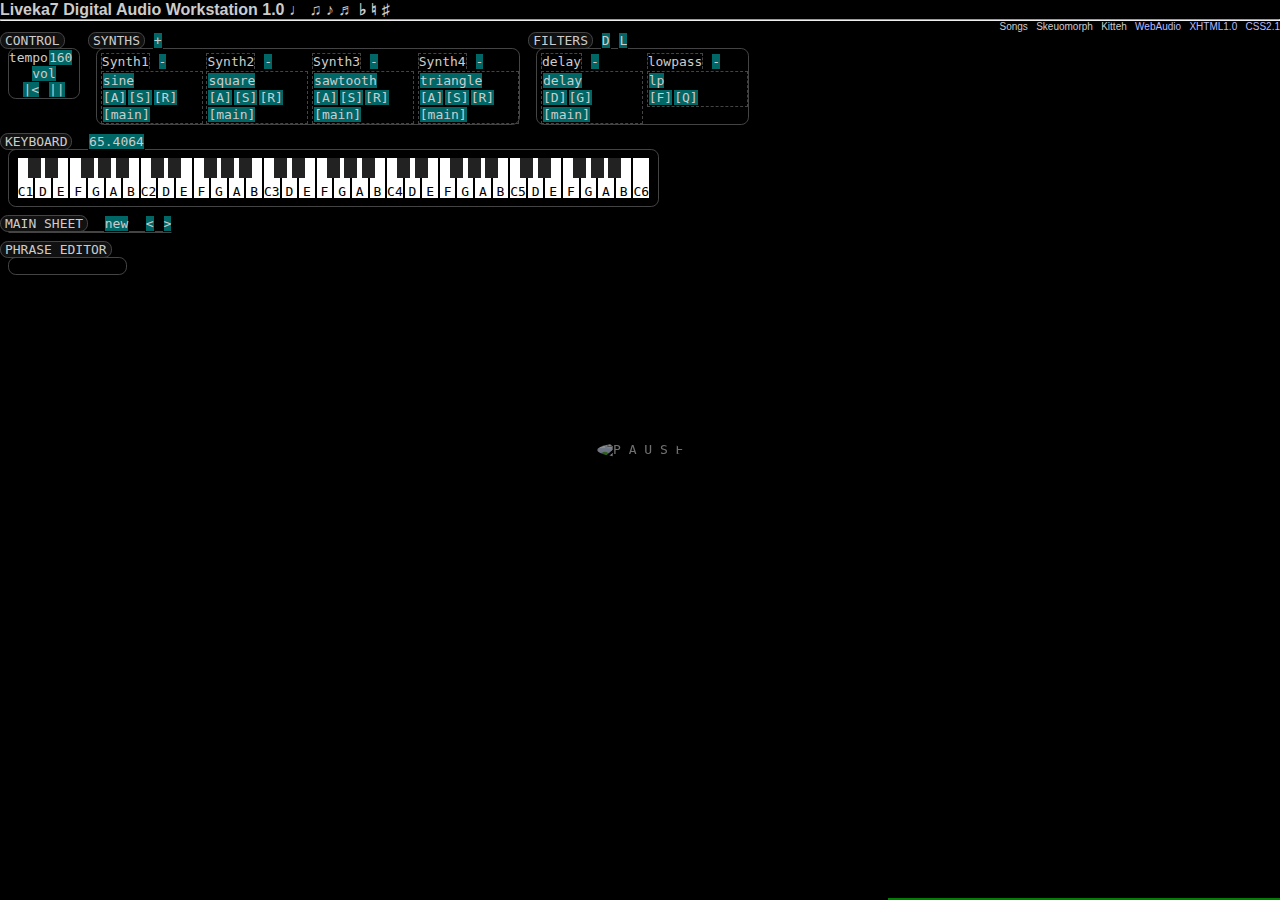
==== daw1.html @ fd2a977c "DAW2 proof of concept: scrollable synth grid" ====
<?xml version="1.0" encoding="ISO-8859-1" ?>
<!DOCTYPE html PUBLIC "-//W3C//DTD XHTML 1.0 Strict//EN" "http://www.w3.org/TR/xhtml1/DTD/xhtml1-strict.dtd">
<html xmlns="http://www.w3.org/1999/xhtml" xml:lang="en" lang="en">
<head>
 <title>Liveka7 DAW</title>
 <link rel="stylesheet" href="daw1.css" type="text/css" media="screen" title="Shrewm"/>
</head>
<body Xoncontextmenu="return false;">

<p id="DBx" style="width:30em; background:black; z-index:1; border:solid 1px green; white-space:pre; overflow:auto; max-height:20em; position:fixed; right:0; bottom:0"></p>

<h1>Liveka7 Digital Audio Workstation 1.0 &#x2669; &#x266b; &#x266a; &#x266c; &#x266d; &#x266e; &#x266f;</h1>
<hr/>
<div class="headerNav">
 <div style="position:relative" onmouseleave="event.currentTarget.children[0].style.display='none'" onmousedown="ToggleElementDisplay(event.currentTarget.children[0])">
   Songs
   <div class="songList" style="z-index:1; text-align:center; display:none; position:absolute; background:black; border:solid thin #f0f">
     <p onmousedown="window.location.href=window.location.pathname+''">*Empty*</p>
     <p onmousedown="window.location.href=window.location.pathname+'?[base64]'">Beat</p>
     <p onmousedown="window.location.href=window.location.pathname+'?[base64]'">Derezzed</p>
     <p onmousedown="window.location.href=window.location.pathname+'?[base64]'">Drift</p>
     <p onmousedown="window.location.href=window.location.pathname+'?[base64]'">Sugar</p>
     <p onmousedown="window.location.href=window.location.pathname+'?[base64]'">You</p>
     <hr/>
     <p onmousedown="window.location.href=window.location.pathname+'?[base64]'">Sprint</p>
     <p onmousedown="window.location.href=window.location.pathname+'?[base64]'">Invention19</p>
     <p onmousedown="window.location.href=window.location.pathname+'?[base64]'">HeyHey</p>
     <p onmousedown="window.location.href=window.location.pathname+'?[base64]'">Goth</p>
     <p onmousedown="window.location.href=window.location.pathname+'?[base64]'">Smooth</p>
     <p onmousedown="window.location.href=window.location.pathname+'?[base64]'">Sneakers</p>
     <p onmousedown="window.location.href=window.location.pathname+'?[base64]&fbclid=IwAR2eVd-cLciMv2oLftN1mD9j6UGDlLK6DOTTQgKeIWiR1wQJNDuyG3NNVVc'">Buy</p>
     <p onmousedown="window.location.href=window.location.pathname+'?[base64]'">kwork</p>
     <p onmousedown="window.location.href=window.location.pathname+'?[base64]'">Faces</p>
     <p onmousedown="window.location.href=window.location.pathname+'?[base64]'">Fly</p>
     <p onmousedown="window.location.href=window.location.pathname+'?[base64]'">bootscats</p>
     <p onmousedown="window.location.href=window.location.pathname+'?[base64]'">news</p>
     <p onmousedown="window.location.href=window.location.pathname+'?[base64]'">segue</p>
     <p onmousedown="window.location.href=window.location.pathname+'?[base64]'">lo-fi</p>
     <p onmousedown="window.location.href=window.location.pathname+'?[base64]'">rose</p>
     <p onmousedown="window.location.href=window.location.pathname+'?[base64]'">Area431</p>
   </div>
 </div>
 <a onmousedown="popupToggle('skeuomorph')">Skeuomorph</a>
 <a onmousedown="popupToggle('pauseicon')">Kitteh</a>
 <a href="http://webaudio.github.io/web-audio-api/">WebAudio</a>
 <a href="http://validator.w3.org/check/referer">XHTML1.0</a>
 <a href="http://jigsaw.w3.org/css-validator/check/referer/">CSS2.1</a>
</div>


<div class="window">
  <div>CONTROL</div>
  <div>&nbsp;</div>
  <div class="knobs">
    tempo<p id="speed" class="actor" contenteditable="true">160</p>
    <div>
    <p id="mainVolume" >vol</p> <!-- input type="range" id="volume" class="actor" max="100" value="50" min="0" style="width:5ch" / -->
    <br/>
     <p class="actor reset" onmousedown="reset(event)">|&lt;</p>
     <p class="actor pause" onmousedown="pause(event)">||</p>
    </div>
  </div>
</div>

<div class="window">
  <div>SYNTHS</div>
  <div class="knobs"> <p id="addsynth" class="actor">+</p> </div>
  <div id="synths"></div>
</div>

<div class="window">
  <div>FILTERS</div>
  <div class="knobs">
    <p id="addFilterDelay" class="actor">D</p>
    <p id="addFilterLowpass" class="actor">L</p>
  </div>
  <div id="filters"></div>
</div>


<div class="window">
  <div>KEYBOARD</div>
  <div class="knobs">&nbsp;<p id="freq" class="actor" contenteditable="true">65.4064</p></div>
  <div>
    <div id="piano1" class="piano" style="white-space:nowrap"></div>
  </div>
</div>

<div><div class="window" style="position:relative">
  <div>MAIN SHEET </div>
  <div id="sheetbuttons">
    <div id="addphrase">
      <div style="display:none; position:absolute; border:solid 1px #066; white-space:nowrap; background:#000; z-index:1">
        <p id="createphrase" style="padding:0 1ch;background:#066; text-align:center">Create</p>
        <input id="addmeasures" value="4" type="number" style="width:3ch"/>Measures<br/>
        <input id="addbeats" value="4" type="number" style="width:3ch"/>Beats<br/>
        <input id="addticks" value="4" type="number" style="width:3ch"/>ticks<br/>
      </div>
      <div class="actor">new</div>
    </div>
  </div>
  <div id="sheet" style="padding-right:0.5em"></div>
</div></div>

<div><div class="window">
  <div>PHRASE EDITOR</div>
  <div>&nbsp;</div>
  <div>
    <div id="phrases" class="phrases"></div>
  </div>
</div></div>

<div id="skeuomorph" style="display:none; padding:50px; width:700px; min-height:200px; background-color:#444; background-image:url('brushedMetalBackground.jpg')" onmousedown="popupToggle('skeuomorph')">
  <b style="position:absolute; right:1ch; top:1ch">[X]</b>
  <b>Skeuomorphic:</b> Real-world facsimile within an artificial reality.
</div>

<img id="pauseicon" alt=" P A U S E " style="display:none; border-radius:50%; clip-path: polygon(35% 0, 100% 55%,35% 100%);" src="catpause.gif" onclick="ctx.resume()"/>


<script type="text/javascript">//<![CDATA[
"use strict"

/******************************************************************************
  Useful aliases and objects
******************************************************************************/
var Floor = Math.floor;
var Ceil  = Math.ceil;
var Pow   = Math.pow;
var Abs   = Math.abs;
var Rnd   = Math.random;
var Mod   = function (n,d) { return n - d * Math.floor(n/d); }
var CreateAppendChild = function (name, element) { return element.appendChild(document.createElement(name)); }
var CreateInsertBefore = function (name, element) { return element.insertBefore(document.createElement(name), element.firstChild); }
var ToggleElementDisplay = function (e1, e2) {
  var off = e1.style.display == "none"; // 'none' implies not displayed.  '' implies the default CSS value.
  e1.style.display = off ? "" : "none"; // Toggle e1's display state.
  if (e2) { e2.style.display = off ? "none" : ""; } // e2's style is opposite e1.
}
var ElementById = function(id) { return document.getElementById(id); }

var ctx = (window.AudioContext && new window.AudioContext()) || 
          (window.webkitAudioContext && new window.webkitAudioContext());

/******************************************************************************
  Debug message console and error checking

  DOM requirements::
    <p id="DB"></p>        -- If nonexistent, the DB object will revert to using the browser's console.

  Usage::
    DB("string")           -- Send string to info window.  Behaves like a pre element.
    DB.log("string")       -- Send string to console.log.
    DB.post(type, string)  -- Send string to info window band keeps track of type.  Subsequent typed messages replace the last.
    DB.post(type, string)  -- Send string to info window band keeps track of type.  Subsequent typed messages replace the last.
    DB.clear()             -- Empty the entire DB element.
    DB.check(expr, string) -- If expr is false, send string to console.  status() will then always return false.
    DB.status()            -- Returns false if check ever failed.
******************************************************************************/
var DB = (function () {
  var consoleElement = document.getElementById('DB');
  var self;
  var status = true;
  var shouldNewline = true; // Want to prepend a newline when the last message was plain text.
  var lastPostType = false, lastPost = false;
  var repeatCount = 0;

  var setStyles = function (e) {
    return;
    e.style.border = "solid 1px green";
    e.style.whiteSpace = "pre";
    e.style.overflow = "auto";
    e.style.maxHeight = "20em";
  }

  // Create the instance which is a function.  Also create the clear function.
  if (!consoleElement) {
    self = function (s) { console.log(s); lastPostType = false;}
    self.log = self;
    self.post  = function (t, s) { // For the console, only the first post type is displayed.
      if (t != lastPostType) {
        console.log("[" + t + "]" + s);
        lastPostType = t;
      }
    }
    self.clear = function () { lastPostType = false; }
  } else {
    setStyles(consoleElement);
    self = function (s) {
      if (lastPost == s) { 
       ++repeatCount;
        s = repeatCount + s;
      } else {
        repeatCount = 0; 
      }
      consoleElement.innerHTML += (shouldNewline ? "" : "\n") + s;
      consoleElement.scrollTop = consoleElement.scrollHeight;
      shouldNewline = lastPostType = false;
    }
    self.log = function (s) { console.log(s); }
    self.post = function (t, s) {
      if (t == lastPostType) {
        if (lastPost == s) { ++repeatCount; }
        consoleElement.lastChild.innerText = (0<repeatCount ? repeatCount : "") + "[" + t + "]" + s;
      } else {
        consoleElement.appendChild(document.createElement('p')).innerText = "[" + t + "]" + s; 
        consoleElement.scrollTop = consoleElement.scrollHeight;
        lastPostType = t;
        repeatCount = 0;
      }
      lastPost = s;
      shouldNewline = true;
    }
    self.clear = function () {
       consoleElement.innerHTML = "";
      shouldNewline = lastPostType = true;
    }
  }

  self.check = function (expr, msg) {
    status = status && expr;
    return expr || self(msg) && false;
  }

  self.status = function () { return status; }

  return self;
})(); // DB

/******************************************************************************
  Hyphen - WebSocket baed Key/Value store

  USAGE::
    hyphen(msg)      Sen dmessage to Hyphen
******************************************************************************/
//hyphen.song = function () { return ""; }
var hyphen =
(function () {
   DB ("Connecting to Hyphen!");
   var server = new WebSocket( window.location.protocol=="https:" ? "wss://shroom.dv8.org:7179" : "ws://shroom.dv8.org:7180");
   var song = false;

   // Listener starts off waiting for "HYPHEN" hello message
   server.onmessage = function (e) {
      if (typeof(e.data) == "string") {
         if (e.data != "HYPHEN") {
            DB("hyphen Sent hot bars");
            song = e.data.split("&")[0];;
            window.location.href = window.location.pathname+"?"+song;
         } else {
             DB("hyphen text: " + e.data);
         }
      } else {
         DB("hyphen bin: " + e.data);
      }
   } 

   var get = function (songid) {
      if (server.readyState != 1) {
         DB.post("hyphen", "Waiting for connection readyState...");
         setTimeout(get.bind(0, songid), 200);
      } else {
         DB("hyphen sending: get" + songid);
         var ret = server.send("get" + songid);
      }
   }

   var qstr = window.location.search.substring(1).split("&")[0];
   if ( qstr.length < 20) {
      get(qstr);
   }

   var self = get;

   self.server = function () { return server }
   self.song   = function () { return song }

   return self

})();


/******************************************************************************
  Base64 encoder and decoder

  USAGE::
    Base64([1,2,3])  Returns a base64 encoded string of the byte (0..255)
                     values in the array.
    Base64("0G83")   Returns a decoded base64 string as an array of bytes
                     values.
    Base64.test(ary) Runs an internal test.  Calls DB.check(ary) on the
                     comparision of the output of the encoding then decoding
                     of the passed byte array.
  ALGORITHM NOTES::
    An incomplete octet will be correctly created because:
    (emptyArray[0] >> num)   =>   (undefined >> num)   =>  
******************************************************************************/
var Base64 = (function () {
  //// Private
  var self;
  var base64table = ['0','1','2','3','4','5','6','7','8','9','A','B','C','D','E','F',
                     'G','H','I','J','K','L','M','N','O','P','Q','R','S','T','U','V',
                     'W','X','Y','Z','a','b','c','d','e','f','g','h','i','j','k','l',
                     'm','n','o','p','q','r','s','t','u','v','w','x','y','z','-','_'];
  var _encode = function (ary) {
    var ary1 = ary.slice(0); // Copy the array since I shift the elements off.
    var octet=0;     // Which octet to create
    var str = ""; // The encoded string
    while (ary1.length) {
      str +=
        base64table[(0 == octet) ? ary1[0] >> 2 :                              // [000000..]
                    (1 == octet) ? ((ary1.shift() & 3) << 4) + (ary1[0] >> 4) :// [......00][1111....]
                    (2 == octet) ? ((ary1.shift() & 15) << 2) + (ary1[0] >> 6) //           [....1111][22......]
                   /*3 == octet*/: ary1.shift() & 63];                         //                     [..222222]
      octet = ++octet & 3;
    }
    return str;
  }

  var _decode = function (str) {
    var ary=[];
    var i=0, byte, stet0, stet1;
    while (i < str.length) {
      stet0 = base64table.indexOf(str[i]);
      if (!DB.check(0 <= stet0, "Invalid Base64 chr:" + str[i] + " offset:" + i + " str:" + str.substr(i))) break;

      stet1 = base64table.indexOf(byte=str[++i]);
      if (!DB.check(0 <= stet1, "Invalid Base64 chr:" + str[i] + " offset:" + i + " str:" + str.substr(i))) break;

      ary.push((stet0 << 2) + (stet1 >> 4)); // [000000][00....]
      if (++i == str.length) break;


      stet0 = base64table.indexOf(byte);
      if (!DB.check(0 <= stet0, "Invalid Base64 chr:" + str[i] + " offset:" + i + " str:" + str.substr(i))) break;

      stet1 = base64table.indexOf(byte=str[i]);
      if (!DB.check(0 <= stet1, "Invalid Base64 chr:" + str[i] + " offset:" + i + " str:" + str.substr(i))) break;

      ary.push(((stet0&15) << 4) + (stet1 >> 2));//         [..1111][1111..]
      if (++i == str.length) break;


      stet0 = base64table.indexOf(byte);
      if (!DB.check(0 <= stet0, "Invalid Base64 chr:" + str[i] + " offset:" + i + " str:" + str.substr(i))) break;

      stet1 = base64table.indexOf(str[i]);
      if (!DB.check(0 <= stet1, "Invalid Base64 chr:" + str[i] + " offset:" + i + " str:" + str.substr(i))) break;

      ary.push(((stet0&3) << 6) + (stet1));           //                 [....22][222222]
      if (++i == str.length) break;
    }
    return ary;
  }

  var _test1 = function (ary) {
    var str = Base64(ary);
    var ary2 = Base64(str);
    DB.check((ary.toString() == ary2.toString()), ary + " != " + ary2);
  }

  var _test = function () {
    _test1([]);
    _test1([0]);
    _test1([1]);
    _test1([2]);
    _test1([255]);
    _test1([1,255]);
    _test1([255,1]);
    _test1([255,1]);
    _test1([255,1,255]);
    _test1([255,1,255]);
    _test1([1,255,1]);
    _test1([0,0,0,0,0]);
    _test1([0,0,0,0,255]);
    _test1([255,0,0,0,0]);
    _test1([1,1,1,1,1]);
    _test1([255,255,255,255,255]);
  }

  //// Public
  self = function (o) {
    if (Array.isArray(o)) return _encode(o);
    else if (typeof o == "string") return _decode(o);
    else return false;
  }

  self.test = _test;

  return self;
})();

Base64.test();


/******************************************************************************
  GET string wrapper providing a stream object.

  USAGE::
    var gs = new GetStringBase64();

  METHODS::
    .reset           Reset the stream.
    .assertString(s) Match and consume the next bytes as characters to string s.
    .assertBytes(a)  Match and consume the next bytes as bytes to byte array a.
    .nextString(l)   Return next bytes as string of length l.
    .nextBools(c)    Consume and return next c bits as array of bytes.  Unused bits ignored.
    .nextByte()      Consume and return next byte as byte.
    .peekByte()      Return next byte as byte.
    .examine()       Return current internal unBased64 getstring.
    .length()        Return current length of decoded GET string.
******************************************************************************/
var GetStringBase64 = function (get) {
  //// PRIvate
  var self = this;
  var _gsb64 =
    get ||
    (window.location.search.substring(1).length < 20 // Using query as song filename as well
    ? ""
    : window.location.search.substring(1));
  var _gs = [];

  //// PUBLIC
  this.reset = function () {
    _gs = Base64(_gsb64);
  }

  this.assertString = function (str) {
    for (var i=0; i<str.length; ++i) {
      var a = _gs.shift();
      var b = str.charCodeAt(i);
      if (a != b) return false;
    }
    return true;
  }

  this.assertBytes = function (ba) {
    for (var i=0; i<ba.length; ++i) {
      var a = _gs.shift();
      var b = ba[i]
      if (a != b) return false;
    }
    return true;
  }

  this.nextString = function (len) {
    var ret = _gs.splice(0,len);
    return String.fromCharCode.apply(null, ret);
  }

  this.nextBools = function (len) {
    var i=0, b, m, bs=[];
    while (i<len) {
      m = i++%8;
      if (0 == m) {
        if (_gs.length < 1) { return bs; }
        b = _gs.shift();
      }
      bs.push(!!(b >> m&1));
    }
    return bs;
  }

  this.nextByte = function () {
   return (0 < _gs.length) ? _gs.splice(0,1)[0] : null;
  }

  this.peekByte = function () {
   return (0 < _gs.length) ? _gs[0] : null;
  }

  this.examine = function () { return _gs; }
  this.length  = function () { return _gs.length; }

  var _testAssert = function (a, b) { DB.check(a==b, a + " != " + b); }
  var _test = function () {
    var __gsb64 = _gsb64; // Save internal state
    var __gs = _gs;

    _gsb64 = "C34oCm";
    self.reset();
    _testAssert(self.nextByte(), 48);
    _testAssert(self.nextByte(), 49);
    _testAssert(self.nextByte(), 50);
    _testAssert(self.nextByte(), 51);
    _testAssert(self.nextByte(), null);

    _gsb64 = __gsb64; // Restore internal state
    _gs = __gs;
  }

  _test();
  this.reset();
}


/******************************************************************************
  Inter-broadcast communication message hyper-loop system.

  USAGE:: var Icb = new IBC();

  METHODS::
    default(m)       Send m to all listeners
    .broadcast(m)    Send m to all listeners
    .listeners()     Get current set of listeners
    .addListener(f)  Add a listener callback which receives m.  Returns an id.
    .delListener(id) Remove aforementioned listener.
    .debug()         Toggle debug

******************************************************************************/
var IBC = function () {
  // Private
  var self;
  var _debug = false;
  var _id = 0;
  var _listeners = []; // Array of [id, callback]
  var _dequeue = [];
  var _sendToAll = function (m) {
    // Are any listeners queued for deletion?
    while (_dequeue.length) {
      var id = _dequeue.pop();
      var i = _listeners.findIndex(function(e){ return id == e[0]; });
      if (0 <= i) { _listeners.splice(i, 1); }
    }
    if (_debug) { DB(_listeners.length + "<-" + JSON.stringify(m)); }
    _listeners.map(function(f){ f[1](m); });
  }
  // Public
  var self = function (m) {
    _sendToAll(m);
  }

  self.broadcast = _sendToAll;
  self.listeners = function () { return _listeners; }
  self.addListener = function (f) { _listeners.push([++_id, f]);  return _id; }
  self.delListener = function (id) {
    _dequeue.push(id);
  }
  self.debug = function () { _debug = !_debug; };
  // Test
  (function(){
    var l1, l2, a=0, b=0;
    DB.check(self.listeners().length==0, "ERROR:  There should be 0 listeners"); // Verify no listerns

    l1 = self.addListener(function (m) { a=m; }); // Register a listener
    self.broadcast(69);                      // Broadcast to listener 1
    DB.check(self.listeners().length==1, "ERROR:  There should be 1 listener, instead " + self.listeners().length);
    DB.check(a==69 && b==0, "ERROR:  Expect 69 and 0 after broadcast: " + a + " " + b);

    l2 = self.addListener(function (m) { b=m; });
    self.broadcast(42);                      // Broadcast to listener 1 and 2
    DB.check(self.listeners().length, 2);
    DB.check(a==42 && b==42, "ERROR:  Expect 42 and 42 after broadcast: " + a + " " + b);

    self.delListener(l1); // Remove listener 1
    self.broadcast(55);                      // Broadcast to listener 2
    DB.check(self.listeners().length==1, "ERROR:  There should be 1 listener"); // Verify no listerns
    DB.check(self.listeners().length, 2);
    DB.check(a==42 && b==55, "ERROR:  Expect 42 and 55 after broadcast: " + a + " " + b);

    self.delListener(l2);
    self.broadcast();
    DB.check(self.listeners().length==0, "ERROR:  There should be 0 listeners"); // Verify no listerns
  })();
  return self;
}();


/******************************************************************************
  Create a slider object in the DOM.

  There will be one slider object that when activated will adjust wherever the
  mouse moves over it be set to the passed in value.  A call back will be
  provided that will be set to the final value.

  USAGE::
    var slider = new Slider();

  CONSTRUCTOR PARAMETERS::
    na             N/A

  METHODS::
    default(e, i, c)  Activate slider in the DOM at the mouse position
                      using event e, initial value i, and setter
                      callback c.
******************************************************************************/
var DOMSlider = function () {
  var callback;
  var mouseMoved = false,  mouseUp = false;
  var e = CreateAppendChild('p', document.body);
  e.style.position = "absolute"
  e.className = "knobs"
  e.style.width="13ch";
  e.style.border="solid 1px #066";
  e.innerHTML = "<p>|-----|-----|\n|-----|-----|</p><div>0</div>";
  e.style.display="none";
  e.style.background="black";
  e.style.zIndex=2;
  e.children[0].onmousemove = function (event) {
    mouseMoved = true;
    var box = event.target.getBoundingClientRect();
    var val = 1.0-((event.clientX - box.left) / box.width + .005)
    if (val < 0.0) val = 0.0;
    if (1.0 < val) val = 1.0;
    event.target.parentElement.children[1].innerText = val.toFixed(2);
    callback(val);
  }
  e.children[0].onmouseleave  = function () { if (mouseMoved) e.style.display = "none"; } 
  e.onmousedown = function (event) { event.stopPropagation(); }
  e.onmouseup = function (event) {
    if (mouseMoved || mouseUp) { e.style.display="none"; }
    event.stopPropagation();
    mouseUp = true
  }
  return function(event, val, cb) {
    callback = cb;
    if (null == e) { createDOMElement(); }
    e.children[1].innerText = val.toFixed(2);
    mouseMoved = false;
    mouseUp = false;
    e.style.display="block";
    e.style.top = Floor(event.pageY - e.clientHeight/3.0) +"px" ;
    e.style.left = Floor(event.pageX - e.clientWidth*(0.995-val)) +"px" ;
  }
}


/******************************************************************************
  Create a piano keyboard in the DOM.  It emulates a keyboard controlled
  oscillator.

  USAGE::
    var kb = new PianoKeyboard(id, keyCount, startKey, startOctave, startFrequency);

  CONSTRUCTOR PARAMETERS::
    id             DOM element id to add the new piano element.
    keyCount       Number of keys
    startKey       Initial key (0==C, 1==C#, ... 11=B)
    startOctave    Initial octave
    startFrequency First specified key's frequency

  METHODS::
    .keyElement(key)       Get the DOM element representing the white or black key  Indexed between 0 and number of keys-1.
    .freq(key)             Frequency of key.
    .setStartFrequency(f)  Reset the base frequencies of the keyboard (first note's frequency)
    .highlight(key, color) Highlight the key using color.  Overrides its last color, if any, by pushing new color on a stack.
    .unhighlight(key)      Removes last/top highlighted color and reverts to its previous color (if any)
    .midi(event)

  IBC: Keyboard will broadcast the physical press.  Listener will act on the
       message and set tick notes, high-light things, send audio to the DAC,
       etc.  Performance is a concern.  Audio stream related messages should
       avoid the IBC and manage private callback lists.
******************************************************************************/
var PianoKeyboard = function (id, keyCount, startKey, startOctave, startFrequency) {
  //// Private
  var self = this;
  var _pianoDOM = document.getElementById(id);
  DB.check(_pianoDOM, "ERROR: PianoKeyboard: Element id=" + id + " not found in DOM.");
  var _keysDOM = []; // Keeps track of the DOM elements which represent the white and black keys in order.
  var _frequencies = [];
  var _highlights = []; // Array of stacks.  An empty stack implies no high-light.
  var _highlightColor = "#f8f"

  // Helpers to play and set and unset key's high-light
  var _setHighlightAndPlay = function(key) {
    self.highlight(key, _highlightColor); // Set current key high-light
    IBC([id, key]); // Notify listeners a key was pressed  ["piano1", 12]
  }
  var _unsetHighlight = function(key) {
    self.unhighlight(key, _highlightColor);
  }

  var _createDOM = function () {
    var notes = ['C', 'C#', 'D', 'D#', 'E', 'F', 'F#', 'G', 'G#', 'A', 'A#', 'B'];
    var sharps = [0, 1, 0, 1, 0, 0, 1, 0, 1, 0, 1, 0]; // Bool table of sharps in an octave, starting at C
    var newKey, keyPair = false; // The piano DOM is composed of divs containing either just a div (white key) or div and p (white and black key)
    startKey += startOctave * 12; // Adjust initial key to account for octave
    for (var k=0; (k < keyCount); ++k) {

      if (sharps[(k + startKey)%12]) {
        // Create the sharp key
        newKey = CreateAppendChild('p', _pianoDOM);
      } else {
        // Create the natural key
        var note   = (k + startKey) % 12;
        var octave = Floor((k + startKey) / 12);
        newKey = CreateAppendChild('div', _pianoDOM)
        // add the note's textual label including the octave number.
        newKey.innerText = notes[note] + (note==0?octave:'');
      }

      // Register mouse event handlers for every keyboard DOM element representing a key.
      newKey.onmouseover  = function(k){ if (MouseIsDown) { _setHighlightAndPlay(k); } }.bind(null, k);
      newKey.onmousedown  = function(k){ MouseIsDown=true; _setHighlightAndPlay(k); }.bind(null, k);
      newKey.onmouseleave = _unsetHighlight.bind(null, k);
      newKey.onmouseup = _unsetHighlight.bind(null,k);

      _keysDOM.push(newKey); // Keep track of each created key.
      _frequencies.push(startFrequency * Pow(2, k/12.0));
      _highlights.push([]);
    }
  };

  //// Construct
  _createDOM();
  DB.check(keyCount == _keysDOM.length, "ERROR: PianoKeyboard: Created incorrect number of keys.");
  DB.check(keyCount == _frequencies.length, "ERROR: PianoKeyboard: Created incorrect number of frequencies.");

  // Public methods

  this.keyElement = function (i) { return _keysDOM[i]; }
  this.freq = function (k) { return _frequencies[k] + Rnd()*0.5 - 0.25; } // Adding a random [0..1] value to the freq in an attempt to get rid of beating.  Ended up with a phaser effect when equal notes are played instead.
  this.setStartFrequency = function (newStartFrequency) {
    for (var i=0; (i < keyCount); ++i) _frequencies[i] = newStartFrequency * Pow(2, i/12.0);
  }
  this.highlight = function (key, color)  {
    if ((0 <= key) && (key < keyCount)) {
      _highlights[key].push(color);
      _keysDOM[key].style.backgroundColor = color;
    }
  }
  this.unhighlight = function (key, color) {
    var i;
    var stk = _highlights[key];
    if (!stk) return; // Invalid key keys are ignored.
    if (color) { // Remove color from stack (could be anywhere)
      i = stk.indexOf(color);
      if (-1 < i) { stk.splice(i, 1); }
    } else {
      stk.pop(); // If no color passed, pop last color
    }
    // Set the key's color to the top of the stack
    i = stk.length;
    _keysDOM[key].style.backgroundColor = (0 < i) ? stk[i-1] : "";
  }
  this.midi = function (event) {
    var d = event.data;
    var c = d[0];
    var k = d[1];
    if ((144 <= c) && (c<=159) && (0 <= k) && (k < keyCount)) {
      if (d[2]==0) { _unsetHighlight(k); } else { _setHighlightAndPlay(k); }
    }
  }
} // PianoKeyboard 


/******************************************************************************
  Database of Web Audio audio buffers.  It will download and convert raw audio
  files into ready to use AudioBuffers.

  USAGE::
    var noises = new AudioBuffers(filenames)

  METHODS::
    noises.length          Number of files specified.
    noises.fileName(i)     Get a filename.
    noises.audioBuffer(i)  Get an audio buffer or undefined.
******************************************************************************/
var AudioBuffers = function (ctx, filenames) {
  //// Private
  var _audioBuffers = [];

  function _Validate () {
    if (!DB.check(filenames && Array.isArray(filenames), "ERROR: AudioBuffersdb: Invalid filenames ary.")) {
      filenames = [];
    }
  }

  function _loadRawAudioFiles () {
    filenames.forEach(function (fn, i) { // forEach passes in each ary element and the index.
      var client = new XMLHttpRequest();
      client.open('GET', fn);
      client.responseType = "arraybuffer";
      client.onreadystatechange = // Callback after remote file has been loaded
        function (e) {
          if (4 != client.readyState) return;
          var statusState = ((200 == client.status) || (0 == client.status) && (null != client.response)); // When loaded locally with --allow-file-access-from-files, status is 0 so must check client.response instead
          DB.check(statusState, "ERROR: AudioBuffers: " + client.status + " '" + (client.responseURL || fn) + "'");
          if (statusState) {
            //DB.log("LOADED " + fn);
            var samples = new Int16Array(client.response); // Consider u8 ary as s16 ary.
            // Normalized each s16 sample to f32 between -1 and 1.
            var Noise =  new Float32Array(samples.length);
            for (var j=0; j<samples.length; ++j) {
              Noise[j] = samples[j]/32768;
            }
            // Create and set the audio buffer
            _audioBuffers[i] = ctx.createBuffer(1, samples.length, 44100);
            _audioBuffers[i].getChannelData(0).set(Noise);
          } // if
        } // function()
      client.send();
    }); // forEach function
  } // function

  //// Construct

  _Validate();
  _loadRawAudioFiles();

  //// Public

  this.length = filenames ? filenames.length : 0;
  this.fileName = function (i) { return filenames[i]; }
  this.audioBuffer = function (i) { return _audioBuffers[i]; }
} // AudioBuffers 


/******************************************************************************
  Create a playable drumkit.  Expects a webaudio context and Audio Buffers DB.

  USAGE::
    var dk = new Drumkit(ctx, color, audioBuffers);

  CONSTRUCTOR PARAMETERS::
    ctx           An web audio context and audio buffers object.
    color         Highlight color
    audioBuffers  Playable sound samples

  METHODS::
    .length                    Number of reserved buffers
    .name(pad)                 String describing the pad.  Usually the drum sound.
    .color                     Color associated with this object
    .play(pad, vol, when)      Plays an audiobuffer sample specified by pad at
                               volume vol at time when or now if when==0.
    .connect(destination, idx) Set destination to destination
    .connected(idx)            Get destination to destination
******************************************************************************/
var Drumkit = function (ctx, color, audioBuffers) {
  //// Local
  var bassReleaseTime = 0.8; // Release time in seconds for both the filter and gain.
  var destination = Array(audioBuffers.length).fill(Destinations.input(0)); // Default destination of each sound to default
  //// Public
  this.length = audioBuffers.length;
  this.name = function (pad) {
    return (undefined == pad) ? "TR-808" : audioBuffers.fileName(pad);
   }
  this.color = color
  this.play = function (pad, vol, when) {
    var audioBuffer = audioBuffers.audioBuffer(pad);
    if (!audioBuffer) return; // Do nothing if no audio buffer.
    var now = (when || ctx.currentTime); // Depending on how this is called (when is either 0 or a real time in the future) now will be the current time or when
    var source = ctx.createBufferSource();
    source.buffer = audioBuffer;
    source.onended = function() { source.disconnect(); } // When the audio stops, remove it from the graph.
    var gain = ctx.createGain(); // Ramp

    if (pad == 0) { // HACK: need to generalize a sound pipeline
      // Loop the bass noise for one second with a LPF and gain ramp.
      source.playbackRate.setValueAtTime(0.39, now);
      source.playbackRate.linearRampToValueAtTime(0.37, now+bassReleaseTime);
      source.loop = true;
      source.start(when);
      source.stop(now + bassReleaseTime);

      var lp = ctx.createBiquadFilter(); // LPF
      lp.type = "lowpass";
      lp.frequency.value = 120;
      lp.Q.value = 0.5;

      gain.gain.setValueAtTime(vol*Volume, now);
      gain.gain.linearRampToValueAtTime(0, now+bassReleaseTime);

      source.connect(lp);
      lp.connect(gain);
    } else {
      gain.gain.value = vol*Volume;
      source.connect(gain);
      source.start(when);
    }

    gain.connect(destination[pad]);
  }
  this.connect = function (dest, idx) { destination[idx] = dest; }
  this.connected = function (idx) { return destination[idx]; }
} // Drumkit


/******************************************************************************
  Create a playable synthesizer.

  USAGE::
    var Synth = new Synthesizer(ctx, keyboard, color);

  CONSTRUCTOR PARAMETERS::
    ctx      A web audio context.
    keyboard An instantiated keyboard object
    color    DOM color

  METHODS::
    .element              This object's element
    .color                Color associated with this object
    .name(key)            Name associated with this key.  Default is the synth waveform name, each key.
    .adsr()               Get ADSR values in array
    .attSet(att)          Set new attack value 0.0-1.0.
    .susSet(sus)          Set new sustain value 0.0-1.0.
    .relSet(rel)          Set new release value 0.0-1.0.
    .play(key, vol, when) Plays a waveform at a freq determined by the Keyboard object at the
                          specified key, at webaudio context time 'when' or immediately if when==0.
    .wave()               Get current waveform index..
    .waveform()           Get current waveform string.
    .highlight(key)       Highlight the keyboard object's key with my color.  Used when playing a note.  TODO:  Is this smrt?
    .unhighlight()        Remove my highlight from the keyboard object.
    .connect(d)           Sets output destination
    .destination()        Return output destination
******************************************************************************/
var SynthGlobalCounter = 0;
var Synthesizers = [];
var Synthesizer = function (ctx, label, type, keyboard, color) {
  //// Local
  var self = this;
  var _ibcId = false;
  var _name = label || ("Synth" + ++SynthGlobalCounter);
  var _att = 0.01; // Attack tiem in seconds.
  var _sus = 0.01;
  var _rel = 0.50; // Release time in seconds for both the filter and gain.
  var _waveforms = ["sine", "square", "sawtooth", "triangle"];
  var _waveformIdx = type;
  var _filterIdx = 0;
  var _mouseMoved;
  var _destination = Destinations.input(0); // Initial destination is global destination

  var _element = document.createElement('div'); // [ ]
  _element.className = "windowphrasealias";
  _element.style.width = "13ch";

  var _nameDOM = CreateAppendChild('div', _element); // [ Synth1 ]
  _nameDOM.style.background="";
  _nameDOM.innerText = _name;

  var _buttons = CreateAppendChild('div', _element); // [ Synth1 [ ] ]

  var _delSynth = CreateAppendChild('p', _buttons);  // [ Synth1 [-] ]
  _delSynth.className="actor mustshift";
  _delSynth.innerText = "-";

  // Remove synth only if not not used in any of the synth parts in any of the phrses and not one of the original 4 synths.
  _delSynth.onmousedown = function () {
    // Never remove the first four synths as they are used when creating a new phrase. TODO: remove this dependency
    var count=0;
    var synthIndex = Synthesizers.indexOf(self);
    if (synthIndex < 4) { return; }
    // Count synth usage in all parts of all phrases.
    Sheet0.phrases.map(function(ph){ ph.parts.map(function(pt){ if (self == pt.playable) ++count; }); });
    if (0 < count) { return; } 
    Synthesizers.splice(synthIndex,1);
    document.getElementById('synths').removeChild(_element); // Remove myself from DOM
  }

  var _body = CreateAppendChild('div', _element);//  [ Synth1 [-] ]
  _body.className = "knobs";                     //  [            ]

  // Waveform button
  // [ [Synth1] [-] ]
  // [ [sine]       ]
  var _waveformDOM = CreateAppendChild('p', _body)
  _waveformDOM.className = "actor";
  _waveformDOM.innerText = _waveforms[_waveformIdx];
  _waveformDOM.onmousedown = function () {
    if (_waveforms.length == ++_waveformIdx) _waveformIdx=0;
    _waveformDOM.innerText = _waveforms[_waveformIdx];
  }

  CreateAppendChild('br', _body);

  // Attack button
  // [ [Synth1] [-] ]
  // [ [sine]       ]
  // [ [A]          ]
  var _attack = CreateAppendChild('p', _body);
  _attack.style.position = "relative"
  _attack.className = "volume"
  _attack.innerText = "[A]"
  var _attackVal = CreateAppendChild('p', _attack);
  _attack.onmousedown = function(event){ Slider(event, _att, function(v){ _att=v; _attackVal.innerText = v; }); }

  _attackVal.style.position = "absolute";
  _attackVal.innerText = "100";
  _attackVal.style.right = "-1em"
  _attackVal.style.top = "-1em"
  _attackVal.style.backgroundColor = "blue"

  // Sustain button
  // [ [Synth1] [-] ]
  // [ [sine]       ]
  // [ [A][S]       ]
  var _sustain = CreateAppendChild('p', _body);
  _sustain.style.position = "relative"
  _sustain.className = "volume"
  _sustain.innerText = "[S]"
  _sustain.onmousedown = function(event){ Slider(event, _sus, function(v){ _sus=v; }); }

  // Release button
  // [ [Synth1] [-] ]
  // [ [sine]       ]
  // [ [A][S][R]    ]
  var _release = CreateAppendChild('p', _body);
  _release.style.position = "relative"
  _release.className = "volume"
  _release.innerText = "[R]"
  _release.onmousedown = function(event){ Slider(event, _rel, function(v){ _rel=v; }); }

  CreateAppendChild('br', _body);

  // Output block
  // [ [Synth1] [-] ]
  // [ [sine]       ]
  // [ [A][S][R]    ]
  // [ [main]       ]
  var _output = CreateAppendChild('p', _body);
  _output.style.position = "relative"
  _output.className = "volume"
  _output.innerText = "[main]"
  _output.onmousedown = function (event) {
    if (++_filterIdx == Destinations.length) { _filterIdx = 0; }
    _output.innerText = ["main", "delay","lowpass"][_filterIdx];
    self.connect(Destinations.input(_filterIdx));
  }

  var _play = function (key, vol, when) {
    // Depending on how this is called (when is either 0 or a real time in the future) now will be the current time or when
    var at = (when == 0) ? ctx.currentTime : when;
    var osc = ctx.createOscillator(); // Create and add to table if not already
    osc.frequency.value = keyboard.freq(key); // Ask the keyboard object for the frequency of this key
    osc.type = _waveforms[_waveformIdx];
    osc.start(at);
    osc.stop(at + _att + _sus + _rel);
    osc.onended = function(osc){ osc.disconnect(); }.bind(null, osc);

    //DB.post("ASR", [_att, _sus, _rel]);
    var gain = ctx.createGain();
    gain.gain.setValueAtTime(0, at);
    gain.gain.linearRampToValueAtTime(vol*0.5*Volume, at + _att);
    gain.gain.setValueAtTime         (vol*0.5*Volume, at + _att + _sus);
    gain.gain.linearRampToValueAtTime(0,              at + _att + _sus + _rel);

    osc.connect(gain);
    gain.connect(_destination);
  }

  var _keyboardMessageHandler = function (m) {
    _play(m[1], 1.0, 0);
  }

  _nameDOM.onmousedown = function () {
    if (_nameDOM.style.background == "") {
      _nameDOM.style.background="#880";
      _ibcId = IBC.addListener(_keyboardMessageHandler);
    } else {
      _nameDOM.style.background="";
      _ibcId = IBC.delListener(_ibcId);
    }
    IBC(["tickclick", 0, 0]); // This tells any active part to stop listening to keyboard events.
  }

  Synthesizers.push(this);

  //// Public
  this.element = _element;
  this.color = color
  this.name = function () { return _name; }
  this.adsr = function () { return [parseInt(_att*255), 0, parseInt(_sus*255), parseInt(_rel*255)]; }
  this.attSet = function (att) { _att = att/255.0; }
  this.susSet = function (sus) { _sus = sus/255.0; }
  this.relSet = function (rel) { _rel = rel/255.0; }
  this.play = _play;
  this.wave = function () { return _waveformIdx; }
  this.waveform = function () { return _waveforms[_waveformIdx]; }
  var _lastKey = -1;
  this.highlight = function (key) {
      keyboard.unhighlight(_lastKey, color); // Remove last high-light
      keyboard.highlight(key, color); // Set new high-light
      _lastKey = key
  };
  this.unhighlight = function () {
    keyboard.unhighlight(_lastKey, color); // Remove last high-light
  };
  this.connect = function(d) {
    _destination = d;
    _output.innerText = Destinations.name(Destinations.index(d));
  };
  this.destination = function () { return _destination; };
} // Synthesizer



/******************************************************************************
  Create a single channel delay filter

  USAGE::
    var delay = new Delay(ctx);

  CONSTRUCTOR PARAMETERS::
    ctx      A web audio context.

  METHODS::
    .element    This object's element
    .name(key)  Name associated with this key.  Default is the synth waveform name, each key.
    .input()    Get the input port
    .export()   Return byte aray representing this instance.
******************************************************************************/
var Delay = function (ctx) {
  //// Local
  var self = this;
  var _name = "delay";
  var _del = 0.01; // Attack tiem in seconds.
  var _gai = 0.50; // Release time in seconds for both the filter and gain.

  var _destination = Destinations.input(0); // Initial destination is global destination

  var _delay = ctx.createDelay(1); _delay.delayTime.value = 0.50;
  var _gain  = ctx.createGain(); _gain.gain.value = 0.90;
  _delay.connect(_gain);
  _gain.connect(_delay);
  _gain.connect(_destination);
  var _input = _gain;

  var _element = document.createElement('div'); // [ ]
  _element.className = "windowphrasealias";
  _element.style.width = "13ch";

  var _nameDOM = CreateAppendChild('div', _element); // [ Delay1 ]
  _nameDOM.style.background="";
  _nameDOM.innerText = _name;

  var _buttons = CreateAppendChild('div', _element); // [ Delay1 [ ] ]

  var _delSynth = CreateAppendChild('p', _buttons);  // [ Delay1 [-] ]
  _delSynth.className="actor mustshift";
  _delSynth.innerText = "-";

  var _body = CreateAppendChild('div', _element);//  [ Delay1 [-] ]
  _body.className = "knobs";                     //  [            ]

  // Waveform button
  // [ [Delay1] [-] ]
  // [ [delay]       ]
  var _waveformDOM = CreateAppendChild('p', _body)
  _waveformDOM.className = "actor";
  _waveformDOM.innerText = "delay"
  _waveformDOM.onmousedown = function () { }

  CreateAppendChild('br', _body);

  // Attack button
  // [ [Delay1] [-] ]
  // [ [sine]       ]
  // [ [A]          ]
  var _attack = CreateAppendChild('p', _body);
  _attack.style.position = "relative"
  _attack.className = "volume"
  _attack.innerText = "[D]"
  _attack.onmousedown = function(event){ Slider(event, _del, function(v){
    _del=v;
    _delay.delayTime.value = _del;
   });}


  // Release button
  // [ [Delay1] [-] ]
  // [ [sine]       ]
  // [ [A][F]       ]
  var _release = CreateAppendChild('p', _body);
  _release.style.position = "relative"
  _release.className = "volume"
  _release.innerText = "[G]"
  _release.onmousedown = function(event){ Slider(event, _gai, function(v){
    _gai=v;
    _gain.gain.value = _gai;
  }); }

  CreateAppendChild('br', _body);

  // Output block
  // [ [Delay1] [-] ]
  // [ [sine]       ]
  // [ [A][F]       ]
  // [ [main]       ]
  var _output = CreateAppendChild('p', _body);
  _output.style.position = "relative"
  _output.className = "volume"
  _output.innerText = "[main]"
  _output.onmousedown = function (event) {
    _gain.disconnect(_destination);
    var dst = Destinations.next(_destination);
    _destination = dst.input()
    _output.innerText = dst.name();
    _gain.connect(_destination);
  }

  //// Public
  this.element = _element;
  this.name = function () { return _name; }
  this.input = function () { return _input; }
  this.getParams = function () { return [_del, _gai]; }
  this.setParams = function (ps) {
    _delay.delayTime.value = _del = ps[0];
    _gain.gain.value = _gai = ps[1];
  }
  this.export = function () {
    var bytes = [0]; // TYPE
    bytes.push(_name.length); // NAME LEN
    //DB("LK3 Filter " + d.name());
    _name.split('').map(b=>bytes.push(b.charCodeAt(0))); // NAME
    bytes.push(0); // Fake filter type.  for now the static delay and lowpass filters
    //DB("Params to write:" + ps);
    bytes.push(2);
    bytes.push(parseInt(_del*255.0));
    bytes.push(parseInt(_gai*255.0));
    return bytes;
  }
} // Delay


/******************************************************************************
  Create a single channel lowpass filter

  USAGE::
    var delay = new Lowpass(ctx);

  CONSTRUCTOR PARAMETERS::
    ctx      A web audio context.

  METHODS::
    .element    This object's element
    .name(key)  Name associated with this key.  Default is the synth waveform name, each key.
    .input()    Get the input port
******************************************************************************/
var Lowpass = function (ctx) {
  //// Local
  var self = this;
  var _name = "lowpass";
  var _f = .9; // Attack tiem in seconds.
  var _q = 0.50; // Release time in seconds for both the filter and gain.

  var _lowpass = ctx.createBiquadFilter();
  _lowpass.frequency.value = _f;
  _lowpass.Q.value = _q;

  _lowpass.connect(ctx.destination);
  var _input = _lowpass;

  var _element = document.createElement('div'); // [ ]
  _element.className = "windowphrasealias";
  _element.style.width = "13ch";

  var _nameDOM = CreateAppendChild('div', _element); // [ lowpass ]
  _nameDOM.style.background="";
  _nameDOM.innerText = _name;

  var _buttons = CreateAppendChild('div', _element); // [ Delay1 [ ] ]

  var _delSynth = CreateAppendChild('p', _buttons);  // [ Delay1 [-] ]
  _delSynth.className="actor mustshift";
  _delSynth.innerText = "-";

  var _body = CreateAppendChild('div', _element);//  [ Delay1 [-] ]
  _body.className = "knobs";                     //  [            ]

  // Waveform button
  // [ [Delay1] [-] ]
  // [ [delay]       ]
  var _waveformDOM = CreateAppendChild('p', _body)
  _waveformDOM.className = "actor";
  _waveformDOM.innerText = "lp"
  _waveformDOM.onmousedown = function () { }

  CreateAppendChild('br', _body);

  // Attack button
  // [ [Delay1] [-] ]
  // [ [sine]       ]
  // [ [F]          ]
  var _attack = CreateAppendChild('p', _body);
  _attack.style.position = "relative"
  _attack.className = "volume"
  _attack.innerText = "[F]"
  _attack.onmousedown = function(event){ Slider(event, _f, function(v){
    _f=v;
    _lowpass.frequency.value = 10000.0*(1.0-_f);
   });}

  // Release button
  // [ [Delay1] [-] ]
  // [ [sine]       ]
  // [ [F][Q]       ]
  var _release = CreateAppendChild('p', _body);
  _release.style.position = "relative"
  _release.className = "volume"
  _release.innerText = "[Q]"
  _release.onmousedown = function(event){ Slider(event, _q, function(v){
    _q=v;
    _lowpass.Q.value = _q * 100.0;
  }); }

  //// Public
  this.element = _element;
  this.name = function () { return _name; }
  this.input = function () { return _input; }
  this.getParams = function () { return [_f, _q]; }
  this.setParams = function (ps) {
    _f = ps[0];
    _lowpass.frequency.value = 10000.0*(1.0-_f);
    _q = ps[1];
    _lowpass.Q.value = _q * 100.0;
  }
  this.export = function () {
    var bytes = [0]; // TYPE
    bytes.push(_name.length); // NAME LEN
    //DB("LK3 Filter " + d.name());
    _name.split('').map(b=>bytes.push(b.charCodeAt(0))); // NAME
    bytes.push(1); // Fake filter type.  for now the static delay and lowpass filters
    //DB("Params to write:" + ps);
    bytes.push(2);
    bytes.push(parseInt(_f*255.0));
    bytes.push(parseInt(_q*255.0));
    return bytes;
  }
} // Lowpass



// Keeps track of all possible sound destinations. The main context destination 
// is always and more including delay and lowpass filters.
var Destinations = (function (ctx) {
  var self = [];

  ctx.destination.name = function () { return "main"; };
  ctx.destination.input = function () { return ctx.destination; };

  self.push(ctx.destination);

  self.name = function (i) { return self[i].name(); }
  self.input = function (i) { return self[i].input(); }
  self.next = function (d) { // Return destination after d in array.
    var i = 1 + self.findIndex( function (v,i) { return d== v.input(); } )
    return self[i % self.length];
  }
  self.index = function (d) { // Return index of the destination object
    var i = self.findIndex( function (v,i) { return d==v || d==v.input(); } )
    return (0 <= i) ? i : 0;
  }
  return self;
})(ctx);



/******************************************************************************
  Creates and maintains a sequence of notes to send a playable object over time.
  The phrase objects are the usual holder of parts.

  USAGE::
    var part = new Part(beatCount, subBeatCount, beatsPerMeasure, playableObject);

  CONSTRUCTOR PARAMETERS::
    beatCount        Number of total beats (measures * beatspermeasure)
    subBeatCount     Number of subbeats per beat
    beatsPerMeasure  Length of measure.  Used to determine beat highlighing in the tracks.
    playableObject   An object that makes sound

  METHODS::
    .gid               Get gid
    .playable          Get the playable object
    .element           Get the part's full DOM element
    .elementBeat(i)    Get the ith beat element
    .ticksPerBeat      Return ticks per beat count / subBeatCount
    .elementTicks      get array of all tick elements.
    .elementTick(i)    Get the ith tick element
    .elementID         The ID element.
    .elementName       Get the name element for this part
    .tickLength        Get number of ticks (notes, keys, whatever) this part contains.
    .key(i)            Get the key at tick i.
    .setKey(i, key)    Set the ith tick's key.
    .setAllKeys        Set the default key or drum index.
    .cursor()          Get the "cursor" representing one of the tick indices.
    .setCursor(i)      Set the "cursor" tick index.
    .vol()             Get volume (default = 0.5).
    .setVol(v)         Get volume.
    .play(tick, when)  Play the key or pad at tick 'tick'
    .playTicks(beat, when) Play the ticks at the specified beat starting at when.

******************************************************************************/
var PartGid = 0;
var Part = function (id, beatCount, subBeatCount, beatsPerMeasure, playable) {
  //// Local
  var self = this;
  var _gid = ++PartGid;
  var _beatCounter = 0;
  var _element; // The DOM element
  var _elementBeats = [];
  var _elementTicks = [];
  var _notes = []; // Each tick (beatCount * subBeatCount) gets its own key.
  var _cursor = -1;
  var _vol = 0.4;
  var _filterIdx = 0;

  _element = document.createElement('div'); // DOM element
  _element.className = "part";

  // The part label (just an index for now) and toggle display button
  var _id = CreateAppendChild('b', _element);
  _id.className = "actor trackid";
  _id.innerText = id;
  _id.style.fontWeight = "normal";

  // Create beat/tick elments
  for (var b=0; (b < beatCount); ++b) { // Add beat DOM elements
    var beatElement = CreateAppendChild('div', _element);
    beatElement.className = (0 == (_beatCounter++ % beatsPerMeasure)) ? "beat beatfirst" : "beat";
    // Keep track of the beat DOM element.
    _elementBeats.push(beatElement);
    for (var t=0; (t < subBeatCount); ++t) { // Sub-beats AKA 'tick' elements added to each beat element
      var tickElement = CreateAppendChild('p', beatElement);
      tickElement.className = "tick"
      tickElement.innerText = '.';
      // Keep track of the part DOM element.
      _elementTicks.push(tickElement);
      _notes.push(b); // Set each of the tick's key/note value.  Initially the beat index.
    }
  }
  // Add a volume element.
  var _elementVolume = CreateAppendChild('div', _element);
  _elementVolume.className = "volume actor knobs"
  _elementVolume.style.position = "relative"
  _elementVolume.innerText = "[V]"
  _elementVolume.onmousedown = function(event){ Slider(event, _vol, function(v){ _vol=v; }); }

  // Add a filter element.
  var _elementFilter = CreateAppendChild('p', _element);
  _elementFilter.style.position = "relative"
  _elementFilter.className = "volume"
  _elementFilter.innerText = "[main]"

  // Add sound name element to this part's DOM element
  var _elementName = CreateAppendChild('div', _element);
  _elementName.className = "name"

  //// Public
  this.gid = _gid;
  this.playable = playable;
  this.element = _element;
  this.elementBeat = function (i) { return _elementBeats[i]; }
  this.ticksPerBeat = subBeatCount;
  this.elementTicks = _elementTicks;
  this.elementTick = function (i) { return _elementTicks[i]; }
  this.elementID = _id;
  this.elementFilter = _elementFilter;
  this.elementName = _elementName;
  this.tickLength = _notes.length;
  this.key = function (k) { return _notes[k]; }
  this.setKey = function (tick, key) { _notes[tick] = key; }
  this.setAllKeys = function (key) { for (var t=0; t<_notes.length; ++t) { _notes[t] = key; } }
  this.cursor = function () {return _cursor; }
  this.vol = function () {return _vol; }
  this.setVol = function (v) {_vol = v; }
  this.setCursor = function (i) { _cursor = Mod(i, self.tickLength); }
  this.play = function (tick, when) { self.playable.play(_notes[tick], _vol, when); } // Since self.playable is mutated.  BAD!
  this.playTicks = function (beat, when) {
    if (0 == when) when = ctx.currentTime; // If someone wants this beat played now, compensate otherwise it will be "played in the past".
    for (var t=0; (t < subBeatCount); ++t) {
      var _tick = subBeatCount * beat + t; // Compute the tick offset.
      if ('.' == _elementTicks[_tick].innerText) continue;
      this.play(_tick, when + (t * BeatDuration / subBeatCount)); // Play each tick's note in succeeding tick durations.
    }
  }
} // Part

/******************************************************************************
  Creates and maintains a set of parts (AKA voices) divided into measures of
  beats of ticks.  A two measure 3/4 would be initilzed with 2,3,4.  A DOM
  element representing the editable phrase is created.

  USAGE::
    var p = new Phrase(id, measures, beatsper, ticksper, keyboard)

  CONSTRUCTOR PARAMETERS::
    id          String label
    measures    Number of measures
    beatsper    Beats per measure
    ticksper    Notes per beat
    keyboard    The keyboard object used by synths

  METHODS::
    .id                      Identification
    .element                 The main DOM element representing this phrase.
    .measureCount            Number of measures of each part.
    .beatCount               Number of beats of each part.
    .tickCount               Number of ticks of each part.
    .partCount()             Return number of parts
    .parts                   Return all parts in an array.
    .part(p)                 Return part p.
    .toggleElement           Toggle my main editable DOM element display:none.
    .referenceCount()        Number of current references.
    .referenceAdd(child)     Keep track of referencee objects (children) used to repeat phrases in sheets.
    .referenceDel(ref)       Remove reference from my set.
    .highlightBeat(b)        Set beat high-light marker.
    .unhighlightBeat()       Disable cursor
    .createPart(playable)    Appends a new part to the phrase and associates it with a playable object which implements .play(note, vol, when).
    .createPartFixed(        Appends a new part to the phrase and associates it with a playable object that will be called with a fixedNote.
       playable, fixedNote)

  NOTES::
    Calls:
      setupSynthPart()

******************************************************************************/
var PhraseGlobalCounter = 0;
var Phrase = function (id, measures, beatsper, ticksper, keyboard) {
  //// Local
  var self = this; // Because this is assigned dynamically when functions are called.
  var _parts = [];
  var _references = [];

  if (!id) { id = "P" + ++PhraseGlobalCounter; }

  // Create the DOM element representing this object.
  var _element = document.createElement('div');
  //_element.style.display = "none"; // Default to off

  var _elementId = CreateAppendChild('p', _element);
  _elementId.className = "actor";
  _elementId.innerText = id;

  var _countDOM = CreateAppendChild('div', _element); // Reference count
  _countDOM.innerText = "0";

  var _newSynthPart = CreateAppendChild('div', _element); // Create new synth part button
  _newSynthPart.className="actor";
  _newSynthPart.innerText = "+";

  var _halfTicks = CreateAppendChild('div', _element); // Compress all ticks by two
  _halfTicks.innerText = "/2";
  _halfTicks.className="actor mustshift";

  var _doubleTicks = CreateAppendChild('div', _element); // Expand all ticks by two
  _doubleTicks.innerText = "*2";
  _doubleTicks.className="actor mustshift";

  var _partlistDOM = CreateAppendChild('div', _element); // Minimized list of parts
  _partlistDOM.className = "partlist";

  var _partsDOM = CreateAppendChild('div', _element);

  // When the phrase icon element or phase element itself is clicked on, toggle the main editable element.
  _elementId.onmousedown = function () {
    self.toggleElement();
  }

  _newSynthPart.onmousedown = function () {
    var s;
    if (0 == document.getElementById('synths').children.length) {
      s = new Synthesizer(ctx, false, 1, keyboard, "#84f");
      document.getElementById('synths').appendChild(s.element);
    } else {
      s = Synthesizers[0];
    }
    var p = self.createPart(s);
    // Move it to top of parts
    _partsDOM.insertBefore(p.element, _partsDOM.children[0]);
  }

  _halfTicks.onmousedown = function () { // TODO: Move this functionality to parts
    if (!event.shiftKey) return;
    for (var t=0; (t < self.tickCount/2); ++t) {
      _parts.map(function(p){
        p.elementTick(t).innerText = p.elementTick(t*2).innerText;
        p.setKey(t, p.key(t*2));
      });
    }
  }

  _doubleTicks.onmousedown = function () { // TODO: Move this functionality to parts
    if (!event.shiftKey) return;
    for (var t=self.tickCount/2-1; (0 < t); --t) {
      _parts.map(function(p){
        p.elementTick(t*2).innerText = p.elementTick(t).innerText;
        p.setKey(t*2, p.key(t));
      });
    }
  }

  // Add a new part to this phrase object. It requires a playable object
  var _createPart = function (playable, fixedNote) { // fixedNote can be undefined
    // Create the new part object
    var _part = new Part(_parts.length+1, measures*beatsper, ticksper, beatsper, playable);
    _parts.push(_part);
    _partsDOM.appendChild(_part.element);

    // Consider the part element and its ID element
    var _element = _part.element;
    var _tOff = _part.elementID;

    // The ID element display-off's the element.
    _tOff.onmousedown = function(){ ToggleElementDisplay(_element, _tOn); }

    // A toggle-on element to undo the ID element's toggle-off action.
    var _tOn = document.createElement('b');
    _partlistDOM.appendChild(_tOn);
    _tOn.className = "actor";
    _tOn.innerText =  _tOff.innerText;
    _tOn.style.fontWeight = "normal";
    _tOn.style.display = "none";
    _tOn.onmousedown = function(){
      // Shift click to delete the part element.
      if (event.shiftKey) {
        _parts.splice(_parts.indexOf(_part),1); // Remove object from list
        _partsDOM.removeChild(_part.element);   // Remove part element from DOM
        _partlistDOM.removeChild(_tOn); // Remove toggle-on element from DOM
      } else {
        _tOn.style.background = "";
        _partsDOM.insertBefore(_element, _partsDOM.children[0]); // Move to top of part list
        ToggleElementDisplay(_element, _tOn);
      }
    }
    _part.elementName.innerText = playable.name(fixedNote);
    return _part;
  }

  //// Public
  this.id        = id;
  this.element   = _element;
  this.measureCount = measures;
  this.beatCount = measures * beatsper;
  this.tickCount = measures * beatsper * ticksper;
  this.partCount = function () { return _parts.length; }
  this.parts     = _parts;
  this.part      = function (p) { return _parts[p]; }
  this.toggleElement = function () { // Toggle the editable DOM element.
    ToggleElementDisplay(_element);
    var off = _element.style.display == "none";  // 'none' implies off.  '' implies on
    _references.map(function(c){ c.highlightElement(!off); }); // Also toggle my references' sheet element.
  }
  this.referenceCount = function () {
    return parseInt(_countDOM.innerText);
  }
  this.referenceAdd = function (ref) {
    _references.push(ref); // Keep track of reference objects
    // Update reference counts on all references and the parent phrase itself.
    _countDOM.innerText = _references.length;
    _references.map(function(r){r.setRefCount(_references.length);});
  }
  this.referenceDel = function (ref) {
    var i = _references.indexOf(ref);
    if (0 <= i) {
      _references.splice(i, 1);
      // Update my reference count as well as on all reference DOM elements
      _countDOM.innerText = _references.length;
      _references.map(function(r){r.setRefCount(_references.length);});
    } else {
      DB("WARNING: attempting to delete nonexistent phrase reference from parent phrase.");
    }
  }
  this.highlightBeat = function (b) {
    cursor.style.display = "";
    cursor.style.left = b + "ch";
  }
  this.unhighlightBeat = function () {
    cursor.style.display = "none";
  }
  this.createPart = function (playable) {
    var _part = _createPart(playable);
    setupSynthPart(_part, keyboard);
    return _part;
  }
  this.createPartFixed = function (drumKit, fixedNote) {
    var _part = _createPart(drumKit, fixedNote);
    _part.setAllKeys(fixedNote);

    _part.elementFilter.onmousedown = function (event) {
      var con = drumKit.connected(fixedNote)
      var dst = Destinations.next(con);
      drumKit.connect(dst.input(), fixedNote);
      this.innerText = dst.name();
    }

    _part.elementName.onmousedown = function () { // Clicking part name plays the beat and sets color
      _part.play(fixedNote, 0);
      _part.elementName.style.color = "white";
    }
    _part.elementName.onmouseup = function () { // Unclicking part name resets color
      _part.elementName.style.color = "";
    }
    _part.elementTicks.map(function (tickElement, t) { // Over every tick...
      tickElement.onmousedown = function (event) { // Every tick can be toggled
        MouseIsDown = true;
        DragOverTickState = this.innerText == "." ? 1 : 2;
        this.innerText = DragOverTickState == 1 ? "X" : "."
        if (this.innerText=="X") _part.playable.play(_part.key(t), _part.vol(), 0);
      }
      tickElement.onmouseover = function (event) { // Every tick will play on hover and be set if mouseDown
        if (MouseIsDown) { this.innerText = (DragOverTickState == 1 ? "X" : ".") }
        else if (this.innerText == "X") _part.playable.play(_part.key(t), _part.vol(), 0);
      }
    }); // map function
    return _part;
  }
} // Phrase


/* The synth tracks all share one cursor for the keyboard.  It could be the case that there are multiple keyboards.  This means the keyboard should keep track of which part and tick the cursor is.
*/
function setupSynthPart (part, keyboard) {
  var _ibcId = false; // This synth-part's IBC callback.

  // Clicking on the part's name will cycle the synth used.
  part.elementName.onmousedown = function () {
    part.playable = Synthesizers[(1 + Synthesizers.indexOf(part.playable)) % Synthesizers.length]; // Consider next synth in global list
    part.elementName.innerText = part.playable.name();
  }

  // Active parts register the following IBC callback.
  var _keyboardListener = function (m) {
    var tick = part.cursor(); // Tick might be -1 meaning no tick has a cursor yet
    var note;

    if (m[0] == "piano1") { // ["piano1", 12]  The piano has been played and I'm listening so play note and update my tick's note.
      note = part.key(tick);
      var newNote = m[1];
      // Update keyboard's high-lights
      keyboard.unhighlight(note, "blue")
      keyboard.highlight(newNote, "blue")
      // Set and play new note
      part.elementTick(tick).innerText = "X";
      part.setKey(tick, newNote);
      part.playable.play(newNote, part.vol(), 0);
    }

    if (m[0] == "tickclear") {
      part.elementTick(tick).innerText = ".";
    }

    if (m[0] == "tickmove") { // Someone wants me to advance my cursor so send myself a fake tickclick message.
      IBC(["tickclick", part.gid, Mod(tick+m[1], part.tickLength)]);
    }

    if (m[0] == "tickclick") { // ["tickclick", 3, 16]  A tick has been clicked on.
      // Start off by un-high-lighting my tick and the keybard
      if (0 <= tick) {
        note = part.key(tick);
        // Un-high-light tick and keyboard
        part.elementTick(tick).style.backgroundColor = "";
        keyboard.unhighlight(note, "blue")
      }
      // Now high-light if it's a tick in this part
      if (m[1] == part.gid) {
        part.setCursor(tick=m[2]);
        note = part.key(tick);
        // High-light tick and keyboard
        part.elementTick(tick).style.backgroundColor = "blue";
        keyboard.highlight(note, "blue")
      } else if (_ibcId) { // Tick isn't one of mine, unregister myself.
        IBC.delListener(_ibcId);
        _ibcId = false;
      }
    }
  }

  var hoverNote = false; // For some reason, mouseleave can occur after mouseover.  This is used to ignore mouseover should it be on an element the mouse is not on any more.
  part.elementTicks.map(function (tickElement, t) { // Over every tick elements...

    tickElement.onmouseover = function (event) {
      // If mousing over a tick but still on another tick, remove other key's high-light
      if (!(false === hoverNote)) {
        keyboard.unhighlight(hoverNote, "yellow")
      }
      // Set keyboard's key's high-light
      hoverNote = part.key(t);
      keyboard.highlight(hoverNote, "yellow")

      if (MouseIsDown) this.innerText = DragOverTickState == 1 ? "X" : "." // If dragging mouse while down, set note
      if (this.innerText=="X") part.playable.play(hoverNote, part.vol(), 0); // Play note if on
    }

    tickElement.onmouseleave = function (event) {
      if (!(false === hoverNote)) { // Leaving a tick that we are still on.  The expected case.  After this no hover highlight until an onmouseover.
        keyboard.unhighlight(hoverNote, "yellow")
        hoverNote = false;
      }
    }

    tickElement.onmousedown = function () {
      MouseIsDown = true; // Set global state
      // Flip a tick's note if it's not selected or already highlighted.  That way an already selected note can be slected and immediately edited in the keybard.
      var sameHighlight = (_ibcId && (part.cursor() == t)); // Click on the cursor with a active tick?
      if (sameHighlight || this.innerText==".") {
        DragOverTickState = this.innerText == "." ? 1 : 2;
        this.innerText = DragOverTickState == 1 ? "X" : "."
      }
      // Start listening to messages
      if (!_ibcId) { _ibcId = IBC.addListener(_keyboardListener); }
      // Notify everyone (including myself) i'm the focused part now.  Any current active parts should unfocus themselves.
      IBC(["tickclick", part.gid, t]);

    };

  }); // map function
} // setupSynthPart()


/******************************************************************************
  Reference an actual phrase.

  USAGE::
    var ref = new PhraseReference(parentPhrase)

  CONSTRUCTOR PARAMETERS::
    phrase  Parent phrase object

  METHODS::
    .elementIcon         The DOM element representing a minimized view
    .highlightElement(b) High-light (or unhighligh) the top element, implying it
                         is selected for certain actions and that its phrase is
                         also visible.
    .setFocus(b)         Set the focus style.  Only one reference will be in
                         focus at a time and acted on by sheet button elements.
    .setRefCount         Set the reference count for this node WRT to the
                         parent phrase.
    .beatCount           Number of beats of parent phrase.
    .phrase              The parent phrase
    .highlightBeat(b)    Set beat high-light marker
    .unhighlightBeat()   Disable cursor
    .setMarks()          Re-render the playback styles.  Was just a > and <
                         character but now high-lighting the background of all
                         beats within the playable range.
******************************************************************************/
var PhraseReference = function (phrase) {
  //// Local
  var self = this;

  /* Create the sheet-view DOM element: [[Title] [Buttons]
                                         [Beats and Info ]] */
  var elementIcon = document.createElement('div');
  elementIcon.className = "windowphrasealias";

  // Title element
  var elementTitle = CreateAppendChild('div', elementIcon);
  elementTitle.innerText = phrase.id;

  if (phrase.element.style.display == "") { // High-light matches phrase's high-light.
    elementTitle.style.background="#880";
  }

  elementTitle.onmousedown = function () {
    if (self == currentReference || phrase.element.style.display=="none") { phrase.toggleElement(); }
    // Make this reference the current reference seen by sheet actions.
    if (currentReference) { currentReference.setFocus(false); }
    (currentReference = self).setFocus(true);
  }

  // Buttons element
  var _menuElement = CreateAppendChild('div', elementIcon);
  elementIcon.style.position = "relative";
  elementIcon.style.zIndex = "0";

  // Copy phrase-reference button element
  var _referencees = CreateAppendChild('span', _menuElement);
  _referencees.style.background = "#066";
  _referencees.innerText = "0";

  _referencees.onclick = function (event) {
    var refPhrase = new PhraseReference(phrase);
    Sheet0.add(refPhrase);
  }

  // The copy phrase button element
  var _e = CreateAppendChild('span', _menuElement);
  _e.style.background = "#066";
  _e.style.marginLeft = "1ch"
  _e.innerText = "C"
  _e.onmousedown = function (event) {
    // Create new empty phrase.
    var newPhrase = new Phrase(false, phrase.measureCount, phrase.beatCount/phrase.measureCount, phrase.tickCount/phrase.beatCount, Keyboard0);
    // Create empty parts
    phrase.parts.map(function (part, i) {
      var playable = part.playable;
      if (playable instanceof Synthesizer) {
        newPhrase.createPart(playable);
      } else {
        newPhrase.createPartFixed(playable, part.key(0));
      }
      var newPart = newPhrase.part(i);
      // Copy volume
      newPart.setVol(part.vol());
      // Copy over ticks and notes
      part.elementTicks.map(function(e, i) { newPart.elementTick(i).innerText = e.innerText; }); // Copy ticks
      if (playable instanceof Synthesizer) { // Copy notes on synth phrases
        for (var n=0; n<part.tickLength; ++n) { newPart.setKey(n, part.key(n)); }
      }
    });
    Sheet0.add(new PhraseReference(newPhrase));
  }

  var _e = CreateAppendChild('span', _menuElement); // Delete phrase button element
  _e.className = "actor mustshift";
  _e.innerText = "X"
  _e.onmousedown = function (event) {
    if (event.shiftKey) {
      phrase.referenceDel(self);
      Sheet0.del(self);
      if (self == currentReference) { currentReference == false; }
    }
  }

  // Beat and info element
  _e = CreateAppendChild('div', elementIcon);
  //_e.style.width = ((4<phrase.beatCount?phrase.beatCount:5)+0) + "ch";

  // Catch mouse events that alter the initial and final beat markers.
  _e.onmousedown = function (event) {
     var rect = _e.getBoundingClientRect();
     // Sheet0 beat index
     var idx = Floor(((event.clientX - rect.left)/rect.width)*self.beatCount) + Sheet0.beatsBefore(self); // TODO: global Sheet0 hack
     if (idx < BeatInitial) BeatInitial = idx;
     else if (BeatFinal < idx) BeatFinal = idx;
     else {
       if (event.which==3 || event.shiftKey) BeatFinal = idx;
       else BeatInitial = idx;
     }
     Sheet0.updateBeatMarkers();
  }

/*
  var markInitial = CreateAppendChild('span', _e); // Beat marker element
  markInitial.style.position = "absolute";
  markInitial.style.display = "none";
  markInitial.style.background = "#040";
  markInitial.innerHTML = "&gt;";

  var markFinal = CreateAppendChild('span', _e); // Beat marker element
  markFinal.style.position = "absolute";
  markFinal.style.display = "none";
  markFinal.style.background = "#040";
  markFinal.innerHTML = "&lt;";
*/

  var cursor = CreateAppendChild('span', _e); // Beat marker element
  cursor.style.position = "absolute";
  cursor.style.display = "none";
  cursor.style.background = "#0f0";
  cursor.innerHTML = "&nbsp;";

  var _beatTicks = CreateAppendChild('p', _e);
  _beatTicks.className = "beatmarks";
  //_ee.innerText = phrase.measureCount + " " + (phrase.beatCount/phrase.measureCount) + " " + (phrase.tickCount/phrase.beatCount); // Just show measure beat tick count for this phrase
  for (var b=0; (b < phrase.beatCount); ++b) {
    var _ee = CreateAppendChild('b', _beatTicks);
    _ee.innerText = (0==Mod(b, phrase.measureCount)) ? 1+Floor(b/phrase.measureCount) : "-";
  }

  //// Public
  this.elementIcon = elementIcon;
  this.highlightElement = function (on) { elementTitle.style.background = on ? "#880" : ""; }
  this.setFocus = function (on) {
    elementTitle.style.borderTop  =
    elementTitle.style.borderRight=
    elementTitle.style.borderLeft =
    _menuElement.style.borderBottom =
    _e.style.borderRight =
    _e.style.borderBottom =
    _e.style.borderLeft = on ? "solid 1px #fff" : "";
  }
  this.setRefCount = function (c) { _referencees.innerText = c; }
  this.beatCount = phrase.beatCount;
  this.phrase = phrase;
  this.highlightBeat = function (b) {
    cursor.style.display = "";
    cursor.style.left = b + "ch";
  }
  this.unhighlightBeat = function () {
    cursor.style.display = "none";
  }
  this.setMarks = function (initial, final) {
    // Consider the global beat values for the first and last beat of this phrase.
    var beatFirst = Sheet0.beatsBefore(self);
    var beatLast = beatFirst + self.beatCount-1;
/*
    if ((beatFirst <= initial) && (initial <= beatLast)) {
      markInitial.style.display = "";
      markInitial.style.left = (initial - beatFirst) + "ch";
    } else {
      markInitial.style.display = "none";
    }

    if ((beatFirst <= final) && (final <= beatLast)) {
      markFinal.style.display = "";
      markFinal.style.left = (final-beatFirst) + "ch";
    } else {
      markFinal.style.display = "none";
    }
*/

    // Color the currently playing beats
    for (var b=0; (b < self.beatCount); ++b) {
      if ((initial <= (beatFirst+b)) && ((beatFirst+b) <= final)) {
        _beatTicks.children[b].style.background = "#040";
      } else {
        _beatTicks.children[b].style.background = "";
      }
    }
  }
  phrase.referenceAdd(this);
} // PhraseReference


/******************************************************************************
  Maintains a set of phrases and phrase references as well as both of of their
  DOM elements.

  USAGE::
    var sheet = new Sheet()

  METHODS::
    .phrases     The array of all phrases.
    .length()    Number of phrase references
    .beatCount() Get number of total playable beats
    .beatsBefore(r) Get number of total beats before the specified phrase reference.
    .add(r)      Append a phrase reference object while updating the relevant
                 phrase and reference DOM elements.
    .del(r)      Remove phrase reference r while updating relevant phrase and
                 ref DOM elements.
    .shift(p, d) Move phrase p left d=-1 or right d=1 in the sheet;
    .index(i)    Return phrase reference.
    .phrase(i)   Get actual phrase referenced by ith phrase reference.
    .phraseRefAndLocalBeat(b) Convert global beat b to phrase reference object and its local beat.
    .phraseCount() Get number of live phrases.
    .updateBeatMarkers() Update the beat markers
******************************************************************************/
var Sheet = function () {
  //// Local
  var self = this;
  var _phrases = [];
  var _phraseReferences = [];
  var _beatCount = 0;

  // Consider the sheet's buttons element ...
  var _buttons = document.getElementById("sheetbuttons");

  // Move current reference phrase left button
  var _e = CreateAppendChild('div', _buttons); // Shift phrase left button element
  _e.className = "actor";
  _e.innerText = "<"
  _e.onmousedown = function (event) { if (currentReference) Sheet0.shift(currentReference, -1); }

  // Move current reference phrase right button
  _e = CreateAppendChild('div', _buttons); // Shift phrase right button element
  _e.className = "actor";
  _e.innerText = ">"
  _e.onmousedown = function (event) { if (currentReference) Sheet0.shift(currentReference, 1); }

  // The "add phrase" DOM section

  var _addphrase = document.getElementById('addphrase');
  _addphrase.children[1].onmouseup = function () { _addphrase.children[0].style.display=""; }
  _addphrase.children[0].onmouseleave = function () { _addphrase.children[0].style.display="none"; }
  document.getElementById('createphrase').onmousedown = function () { addphrase(); _addphrase.children[0].style.display="none";};


  //// Public
  this.phrases   = _phrases;
  this.length    = function ()  { return _phraseReferences.length; }
  this.beatCount = function ()  { return _beatCount; }
  this.beatsBefore = function (phraseReference) {
    var count=0;
    for (var r=0; (r < _phraseReferences.length); ++r) {
      if (phraseReference == _phraseReferences[r]) break;
      count += _phraseReferences[r].beatCount;
    }
    return count;
  }
  this.add       = function (r) {
    DB.check(r instanceof PhraseReference, "Invalid object " + r + " passed to Sheet.add()");
    _beatCount += r.beatCount;
    _phraseReferences.push(r);
    // Keep track of actual phrase objects as well
    if (_phrases.indexOf(r.phrase) < 0) {
      _phrases.push(r.phrase);
    }
    // Add the reference's DOM element to the DOM sheet element.
    document.getElementById('sheet').appendChild(r.elementIcon);

    var phrases = document.getElementById('phrases')
    if (phrases != r.phrase.element.phrase) {
      document.getElementById('phrases').appendChild(r.phrase.element);
    }

    //DB("Sheet phrase count: " + _phrases.length);
    return false;
  }
  this.del = function (r) {
    var i = _phraseReferences.indexOf(r);
    if (0 <= i) {
      _phraseReferences.splice(i, 1); // Remove the phrase reference object.
      _beatCount -= r.beatCount;
      document.getElementById('sheet').removeChild(r.elementIcon); // Remove reference DOM element
      if (0 == r.phrase.referenceCount()) { // Remove phrase object if this is the last reference (or there are no references).
        _phrases.splice(_phrases.indexOf(r.phrase), 1);
        document.getElementById('phrases').removeChild(r.phrase.element);
      }
    } else {
      DB("WARNING: attempting to delete nonexistent phrase from sheet.");
    }
    //DB("Sheet phrase count: " + _phrases.length);
  }
  this.shift = function (p, d) {
    var i = _phraseReferences.indexOf(p);
    if (i < 0  || (i == 0 && d == -1) || (_phraseReferences.length-1 < i)) return;
    _phraseReferences.splice(i, 1);
    _phraseReferences.splice(i+d, 0, p);

    // Shift left or right in DOM
    var elementIcon = p.elementIcon;
    if (d == -1 && elementIcon.previousSibling) {
      document.getElementById('sheet').insertBefore(elementIcon, elementIcon.previousSibling);
    }
    if (d == 1 && elementIcon.nextSibling) {
      document.getElementById('sheet').insertBefore(elementIcon.nextSibling, elementIcon);
    }
  }

  this.index = function (i) { return _phraseReferences[i]; }
  this.phrase = function (i) { return _phraseReferences[i].phrase; }
  this.phraseRefAndLocalBeat = function (b) {
    var pi, phraseRef, pcount=0, count=0;
    for (pi=0; (pi < _phraseReferences.length); ++pi) {
      phraseRef = _phraseReferences[pi];
      pcount += phraseRef.beatCount;
      if (b < pcount) return [phraseRef, b-count];
      count = pcount;
    }
    return false;
  }
  this.phraseCount = function() { return _phrases.length; }
  this.updateBeatMarkers = function () {
    if (Beat < BeatInitial || BeatFinal < Beat) Beat = BeatInitial;
    _phraseReferences.map(function(r) { r.setMarks(BeatInitial, BeatFinal); }); // TODO global var hacks
  }
} // Sheet


/******************************************************************************

 Song serialization

******************************************************************************/
/*
 Encode song objects into Base-64 encoding of the following:

  -HEADER-
  "LK"      project
  03        version
  00        main volume
  00 00     beat duration

  -FILTERS...-
  00                Type = Filter
   06"filter"        label
   00                Filter type 00=delay 01=lowpass
   02                parameter count
    00...             parameters

  -SYNTH...-
  01                Type = Synthesizer
   09"synthname"     label
   00                Waveform [square sawtooth triangle sine]
   00                Volume
   00 00 00          Attack sustain release
   00                output destination/filter

  -PHRASE...-
  02                Type = Phrase
   0a"phrasename"    label
   04 04 04          measures, beatspermeasure, ticksperbeat
   10                part count
    -PART...-
    08"partname" 00   label
    00                volume
    00                destinatin/filter
    00...             4*4*4 bits representing on/off tick
    -NOTE OR NOTES-
      80              If 8th bit set then this&7f is the note to use for each tick.
      00...           Otherwise {number of ticks} bytes represent the notes for each tick.

  -PHRASE REFERENCE-
  03                Type PhraseReference
   0a"phrasename"    Label referring to actual phrase
*/
var saveSongLK3 = function () {

  var writtenPhrases = []; // Keep track of written phrases
  var bytes = [76,75,3]; // "LK" 03  LiveKa7 DAW Version 3 Header

  bytes.push(parseInt(Volume*255.0));
  // BMP saved as fixed point to two decimal places in little endian.  So convert the duration in seconds to microseconds then split.
  bytes.push(parseInt((6000/BeatDuration) & 255));
  bytes.push(parseInt((6000/BeatDuration) >> 8));

  Destinations.map(function(d,i) {
    if (0 < i) {
      d.export().map(b=>bytes.push(b));
    }
  });

  Synthesizers.map(function(s) {
    bytes.push(1); // TYPE
    // LENGTH "SYNTH LABEL"
    bytes.push(s.name().length);
    s.name().split('').map(function(b){bytes.push(b.charCodeAt(0))});
    bytes.push(s.wave()); // Waveform index
    bytes.push(255); // Volume not used for now
    var adsr = s.adsr();
    bytes.push(adsr[0]); // Attack
    bytes.push(adsr[2]); // Sustain
    bytes.push(adsr[3]); // Release
    bytes.push(Destinations.index(s.destination())); // Release
  });

  for (var i=0; i<Sheet0.length(); ++i) {

    var ref = Sheet0.index(i);
    var phrase = ref.phrase;

    if (0 <= writtenPhrases.indexOf(phrase)) { // Write phrase if first reference to it
      // TYPE LENGTH "REFERENCED PHRASE LABEL"
      bytes.push(3);
      bytes.push(phrase.id.length);
      phrase.id.split('').map(function(b){bytes.push(b.charCodeAt(0))});
    } else {
      writtenPhrases.push(phrase); // Keep track of phrases written
      // TYPE LENGTH "PHRASE LABEL"
      bytes.push(2);
      bytes.push(phrase.id.length);
      phrase.id.split('').map(function(b){bytes.push(b.charCodeAt(0))});
      // MEASURES BEATS TICKS PARTCOUNT
      bytes.push(phrase.measureCount);
      bytes.push(phrase.beatCount/phrase.measureCount);
      bytes.push(phrase.tickCount/phrase.beatCount);
      bytes.push(phrase.partCount());

      phrase.parts.map(function(part, i){
        // LENGTH "PART LABEL" VOLUME
        bytes.push(part.elementName.innerText.length);
        part.elementName.innerText.split('').map(function(b){bytes.push(b.charCodeAt(0))});
        bytes.push(Floor(255.0*part.vol()));
        bytes.push(Destinations.index(DrumKit0.connected(part.key(0)))); // DESTINATION/FILTER

        // TICK BITS
        var bit = 1
        var byte=0;
        part.elementTicks.map(function (te, i) {
          if ("." != te.innerText) byte = byte | bit;
          if (128 == bit) {
            bytes.push(byte);
            bit = 1;
            byte = 0;
          } else {
            bit = bit<<1
          }
        });
        if (bit != 1) { bytes.push(byte); }

        // SINGLE BYTE (drumkit) or MULTIPLE NOTE BYTES
        if (part.playable instanceof Synthesizer) {
          for (var i=0; i<part.tickLength; ++i) { 
            if (part.elementTick(i).innerText != ".") { bytes.push(part.key(i)); } // Only emit notes for on ticks.
          }
        } else {
          bytes.push(128 + part.key(0));
        }

      });
    }
  }
  mybytes = bytes;
  //console.log(bytes);
  window.history.replaceState("ohhai", "The LiveKa7 DAW", document.location.href.split('?')[0] + '?'  + Base64(bytes));
} // saveSongLK3
var mybytes;

var restoreSongLK3 = function (keyboard, drumKit, encodedSong) {
  var gs = new GetStringBase64(encodedSong);
  var next, b, label, d;
  if (!gs.assertString("LK") || !gs.assertBytes([3])) {
    DB("Not LK3")
    return false;
  }

  DB("Decoding LK3...")

  b = gs.nextByte();
  Volume = b / 255.0;

  b = gs.nextByte() + (gs.nextByte()<<8);
  BeatDuration = 6000.0/b;
  document.getElementById('speed').innerText = (60/BeatDuration).toFixed(0);

  while (null != (next = gs.nextByte()))
  if (0 == next) { // FILTER / DESTINATION
    label = gs.nextString(gs.nextByte()); // NAME LENGTH, NAME
    var t = gs.nextByte(); // TYPE
    b = gs.nextByte(); // PARAM COUNT
    //DB("params count = " + b);
    var ps=[]
    for (var i=0; i<b; ++i) { // PARAMS
      ps.push(gs.nextByte() / 255.0);
    }
    //DB("params = " + ps);
    if (t==0) {
      d = new Delay(ctx);
      //DB("LK3 delay create");
    } else if (t==1) {
      //DB("LK3 lowpass create");
      d = new Lowpass(ctx);
    } else { t==-1; }

    if (-1 != t) {
      Destinations.push(d);
      document.getElementById('filters').appendChild(d.element);
      d.setParams(ps);
    }
  } else if (1 == next) { // Synthesizer
    DB("LK3 Synth...");
    label = gs.nextString(gs.nextByte());
    var synth = new Synthesizer(ctx, label, gs.nextByte(), keyboard, "#84f");
    if (!Synthesizer0) Synthesizer0 = synth;
    else if (!Synthesizer1) Synthesizer1 = synth;
    else if (!Synthesizer2) Synthesizer2 = synth;
    else if (!Synthesizer3) Synthesizer3 = synth;
    document.getElementById('synths').appendChild(synth.element);
    gs.nextByte(); // Ignore volume for now
    synth.attSet(gs.nextByte());
    synth.susSet(gs.nextByte());
    synth.relSet(gs.nextByte());
    var i = gs.nextByte();
    synth.connect(Destinations[i].input());
  } else if (2 == next) { // Phrase
    label = gs.nextString(gs.nextByte());
    var measures = gs.nextByte();
    var beatsper = gs.nextByte();
    var ticksper = gs.nextByte();
    var partCount = gs.nextByte();
    var phrase = new Phrase(label, measures, beatsper, ticksper, keyboard);
    Sheet0.add(new PhraseReference(phrase));
    for (var i=0; i<partCount; ++i) {
      var part;
      label = gs.nextString(gs.nextByte());
      var vol = gs.nextByte();
      var dst = gs.nextByte(); // Destination (set below if drumkit track)

      var bools = gs.nextBools(phrase.tickCount);
      if (gs.peekByte() & 128) {
        var fixedNote = gs.nextByte() & 127;
        part = phrase.createPartFixed(drumKit, fixedNote)
        drumKit.connect(Destinations.input(dst), fixedNote); // DESTINATION/FILTER
        part.elementFilter.innerText = Destinations.name(dst);
      } else {
        Synthesizers.map(function(s) { // Lookup synth
          if (s.name() == label) {
            part = phrase.createPart(s);
          }
        });
        bools.map(function(n,i){if (n) { part.setKey(i, gs.nextByte());}});
      }
      part.setVol(vol/255.0); // Volume
      bools.map(function(n,i){part.elementTick(i).innerText = n?"X":".";});
    }
  } else if (3 == next) { // Phrase reference
    label = gs.nextString(gs.nextByte()); // Look-up existing phrase id and create a new ref using it.
    for (var i=0; i<Sheet0.length(); ++i) {
      var phrase = Sheet0.phrase(i)
      if (phrase.id == label) { // Found it
        var refPhrase = new PhraseReference(phrase);
        Sheet0.add(refPhrase);
        DB(label + " reference");
        break;
      }
    }
  }

  return true;
} // restoreSongLK3


/*
 Encode song objects into Base-64 encoding of the following:

  -HEADER-
  "LK" 02  version
  00        main volume
  00 00     beat duration

  -SYNTH...-
  00                Type Synthesizer
  0a"synthname"     label
  00                Waveform [square sawtooth triangle sine]
  00                Volume
  00 00             Attack release

  -PHRASE...-
  01                Type Phrase
  0a"phrasename"    label
  04 04 04          measures, beatspermeasure, ticksperbeat
  10                partcount
  -PART...-
  08"partname" 00   label, part volume
  00...             4*4*4 bits representing on/off tick
  -NOTE OR NOTES-
    80              If 8th bit set then this&7f is the note to use for each tick.
    00...           Otherwise {number of ticks} bytes represent the notes for each tick.

  -PHRASE REFERENCE-
  02                Type PhraseReference
  0a"phrasename"    Label referring to actual phrase
*/
var saveSongLK2 = function () {

  var writtenPhrases = []; // Keep track of written phrases
  var bytes = [76,75,2]; // "LK" 02  LiveKa7 DAW Version 2 Header

  bytes.push((Volume*255.0).toFixed(0));
  // BMP saved as fixed point to two decimal places in little endian.  So convert the duration in seconds to microseconds then split.
  bytes.push(parseInt((6000/BeatDuration) & 255));
  bytes.push(parseInt((6000/BeatDuration) >> 8));

  Synthesizers.map(function(s) {
   // TYPE LENGTH "SYNTH LABEL"
    bytes.push(0);
    bytes.push(s.name().length);
    s.name().split('').map(function(b){bytes.push(b.charCodeAt(0))});
    bytes.push(s.wave()); // Waveform index
    bytes.push(255); // Volume
    var adsr = s.adsr();
    bytes.push(adsr[0]); // Attack
    bytes.push(adsr[3]); // Release
  });

  for (var i=0; i<Sheet0.length(); ++i) {

    var ref = Sheet0.index(i);
    var phrase = ref.phrase;

    if (0 <= writtenPhrases.indexOf(phrase)) { // Write phrase if first reference to it
      // TYPE LENGTH "REFERENCED PHRASE LABEL"
      bytes.push(2);
      bytes.push(phrase.id.length);
      phrase.id.split('').map(function(b){bytes.push(b.charCodeAt(0))});
    } else {
      writtenPhrases.push(phrase); // Keep track of phrases written
      // TYPE LENGTH "PHRASE LABEL"
      bytes.push(1);
      bytes.push(phrase.id.length);
      phrase.id.split('').map(function(b){bytes.push(b.charCodeAt(0))});
      // MEASURES BEATS TICKS PARTCOUNT
      bytes.push(phrase.measureCount);
      bytes.push(phrase.beatCount/phrase.measureCount);
      bytes.push(phrase.tickCount/phrase.beatCount);
      bytes.push(phrase.partCount());

      phrase.parts.map(function(part, i){
        // LENGTH "PART LABEL" VOLUME
        bytes.push(part.elementName.innerText.length);
        part.elementName.innerText.split('').map(function(b){bytes.push(b.charCodeAt(0))});
        bytes.push(Floor(255.0*part.vol()));

        // TICK BITS
        var bit = 1
        var byte=0;
        part.elementTicks.map(function (te, i) {
          if ("." != te.innerText) byte = byte | bit;
          if (128 == bit) {
            bytes.push(byte);
            bit = 1;
            byte = 0;
          } else {
            bit = bit<<1
          }
        });
        if (bit != 1) { bytes.push(byte); }

        // SINGLE BYTE (drumkit) or MULTIPLE NOTE BYTES
        if (part.playable instanceof Synthesizer) {
          for (var i=0; i<part.tickLength; ++i) { 
            if (part.elementTick(i).innerText != ".") { bytes.push(part.key(i)); } // Only emit notes for on ticks.
          }
        } else {
          bytes.push(128 + part.key(0));
        }

      });
    }
  }

  window.history.replaceState("ohhai", "The LiveKa7 DAW", document.location.href.split('?')[0] + '?'  + Base64(bytes));
}

var restoreSongLK2 = function (keyboard, drumKit, encodedSong) {
  var gs = new GetStringBase64(encodedSong);
  var next, b, label;
  var waveforms = ["sine", "square", "sawtooth", "triangle"];
  var color = ["#f00", "#0f0", "#00f"];
  if (!gs.assertString("LK") || !gs.assertBytes([2])) {
    DB("Not LK2")
    return false;
  }

  DB("Decoding LK2...")

  b = gs.nextByte();
  Volume = b / 255.0;

  b = gs.nextByte() + (gs.nextByte()<<8);
  BeatDuration = 6000.0/b;
  document.getElementById('speed').innerText = (60/BeatDuration).toFixed(0);

  while (null != (next = gs.nextByte()))
  if (0 == next) { // Synthesizer
    label = gs.nextString(gs.nextByte());
    var synth = new Synthesizer(ctx, label, gs.nextByte(), keyboard, "#84f");
    if (!Synthesizer0) Synthesizer0 = synth;
    else if (!Synthesizer1) Synthesizer1 = synth;
    else if (!Synthesizer2) Synthesizer2 = synth;
    else if (!Synthesizer3) Synthesizer3 = synth;
    document.getElementById('synths').appendChild(synth.element);
    gs.nextByte(); // Ignore volume for now
    synth.attSet(gs.nextByte());
    synth.relSet(gs.nextByte());
  } else if (1 == next) { // Phrase
    label = gs.nextString(gs.nextByte());
    var measures = gs.nextByte();
    var beatsper = gs.nextByte();
    var ticksper = gs.nextByte();
    var partCount = gs.nextByte();
    var phrase = new Phrase(label, measures, beatsper, ticksper, keyboard);
    Sheet0.add(new PhraseReference(phrase));
    for (var i=0; i<partCount; ++i) {
      var part;
      label = gs.nextString(gs.nextByte());
      var vol = gs.nextByte();
      var bools = gs.nextBools(phrase.tickCount);
      if (gs.peekByte() & 128) {
        part = phrase.createPartFixed(drumKit, gs.nextByte()&127);
      } else {
        Synthesizers.map(function(s) { // Lookup synth
          if (s.name() == label) {
            part = phrase.createPart(s);
          }
        });
        bools.map(function(n,i){if (n) { part.setKey(i, gs.nextByte());}});
      }
      part.setVol(vol/255.0); // Volume
      bools.map(function(n,i){part.elementTick(i).innerText = n?"X":".";});
    }
  } else if (2 == next) { // Phrase reference
    label = gs.nextString(gs.nextByte()); // Look-up existing phrase id and create a new ref using it.
    for (var i=0; i<Sheet0.length(); ++i) {
      var phrase = Sheet0.phrase(i)
      if (phrase.id == label) { // Found it
        var refPhrase = new PhraseReference(phrase);
        Sheet0.add(refPhrase);
        DB(label + " reference");
        break;
      }
    }
  }

  return true;
}

/*
 Encode song objects into Base-64 encoding of the following:

  -HEADER-
  "LK" 01  version
  00        main volume
  00 00     beat duration

  -PHRASE OR PHRASE_REFERENCE...-
    -PHRASE-
    00                Type Phrase
    0a"phrasename"    label
    04 04 04 10       measures, beatspermeasure, ticksperbeat, partcount
    -PART...-
    08"partname" 00   label, part volume
    00...             4*4*4 bits representing on/off tick
    -NOTE OR NOTES-
      80              If 8th bit set then this&7f is the note to use for each tick.
      00...           Otherwise {number of ticks} bytes represent the notes for each tick.

    -PHRASE REFERENCE-
    01                Type PhraseReference
    0a"phrasename"    Label referring to actual phrase

*/
var saveSongLK1 = function () {

  var writtenPhrases = []; // Keep track of written phrases
  var bytes = [76,75,1]; // "LK" 01  LiveKa7 DAW Version 1 Header

  bytes.push((Volume*255.0).toFixed(0));
  // BMP saved as fixed point to two decimal places in little endian.  So convert the duration in seconds to microseconds then split.
  bytes.push(parseInt((6000/BeatDuration) & 255));
  bytes.push(parseInt((6000/BeatDuration) >> 8));

  for (var i=0; i<Sheet0.length(); ++i) {

    var ref = Sheet0.index(i);
    var phrase = ref.phrase;

    if (0 <= writtenPhrases.indexOf(phrase)) { // Write phrase if first reference to it
      // TYPE LENGTH "REFERENCED PHRASE LABEL"
      bytes.push(1);
      bytes.push(phrase.id.length);
      phrase.id.split('').map(function(b){bytes.push(b.charCodeAt(0))});
    } else {
      writtenPhrases.push(phrase); // Keep track of phrases written
      // TYPE LENGTH "PHRASE LABEL"
      bytes.push(0);
      bytes.push(phrase.id.length);
      phrase.id.split('').map(function(b){bytes.push(b.charCodeAt(0))});
      // MEASURES BEATS TICKS PARTCOUNT
      bytes.push(phrase.measureCount);
      bytes.push(phrase.beatCount/phrase.measureCount);
      bytes.push(phrase.tickCount/phrase.beatCount);
      bytes.push(phrase.partCount());

      phrase.parts.map(function(part, i){
        // LENGTH "PART LABEL" VOLUME
        bytes.push(part.elementName.innerText.length);
        part.elementName.innerText.split('').map(function(b){bytes.push(b.charCodeAt(0))});
        bytes.push(Floor(255.0*part.vol()));

        // TICK BITS
        var bit = 1
        var byte=0;
        part.elementTicks.map(function (te, i) {
          if ("." != te.innerText) byte = byte | bit;
          if (128 == bit) {
            bytes.push(byte);
            bit = 1;
            byte = 0;
          } else {
            bit = bit<<1
          }
        });
        if (bit != 1) { bytes.push(byte); }

        // SINGLE BYTE (drumkit) or MULTIPLE NOTE BYTES
        if (part.playable instanceof Synthesizer) {
          for (var i=0; i<part.tickLength; ++i) { 
            if (part.elementTick(i).innerText != ".") { bytes.push(part.key(i)); } // Only emit notes for on ticks.
          }
        } else {
          bytes.push(128 + part.key(0));
        }

      });
    }
  }

  window.history.replaceState("ohhai", "The LiveKa7 DAW", document.location.href.split('?')[0] + '?'  + Base64(bytes));
}

var restoreSongLK1 = function (keyboard, drumKit, encodedSong) {
  var gs = new GetStringBase64(encodedSong);
  var b, label;
  var waveforms = ["sine", "square", "sawtooth", "triangle"];
  //var color = ["#f00", "#0f0", "#00f"];
  if (!gs.assertString("LK") || !gs.assertBytes([1])) {
    DB("Not LK1")
    return false;
  }

  b = gs.nextByte();
  DB("LK1 volume " + b);
  Volume = b / 255.0;

  b = gs.nextByte() + (gs.nextByte()<<8);
  DB("LK1 beatduration " + b);
  BeatDuration = 6000.0/b;
  document.getElementById('speed').innerText = (60/BeatDuration).toFixed(0);

  while (null != gs.peekByte()) if (0 == gs.nextByte()) { // Phrase
    label = gs.nextString(gs.nextByte());
    var measures = gs.nextByte();
    var beatsper = gs.nextByte();
    var ticksper = gs.nextByte();
    var partCount = gs.nextByte();
    var phrase = new Phrase(label, measures, beatsper, ticksper, keyboard);
    Sheet0.add(new PhraseReference(phrase));
    for (var i=0; i<partCount; ++i) {
      var part;
      label = gs.nextString(gs.nextByte());
DB(label);
      var vol = gs.nextByte();
      var bools = gs.nextBools(phrase.tickCount);
      if (gs.peekByte() & 128) {
        part = phrase.createPartFixed(drumKit, gs.nextByte()&127);
      } else {
        //if (0 == i) {
        //  part = phrase.createPart(Synthesizer0);
        //} else {
        //  part = phrase.createPart(new Synthesizer(ctx, false, waveforms.indexOf(label), keyboard, color[i%3]));
        //}
        if (waveforms.indexOf(label) == -1)
          part = phrase.createPart(Synthesizer1);
        else
          part = phrase.createPart([Synthesizer0, Synthesizer1, Synthesizer2, Synthesizer3][waveforms.indexOf(label)]);
        bools.map(function(n,i){if (n) { part.setKey(i, gs.nextByte());}});
      }
      part.setVol(vol/255.0); // Volume
      bools.map(function(n,i){part.elementTick(i).innerText = n?"X":".";});
    }
  } else { // Phrase reference
    label = gs.nextString(gs.nextByte()); // Look-up existing phrase id and create a new ref using it.
    for (var i=0; i<Sheet0.length(); ++i) {
      var phrase = Sheet0.phrase(i)
      if (phrase.id == label) { // Found it
        var refPhrase = new PhraseReference(phrase);
        Sheet0.add(refPhrase);
        DB(label + " reference");
        break;
      }
    }
  }

  return true;
}


/* Old encoding:
-- 427 character base-64 encoding
[base64]
-- Of 320 bytes
[base64]
-- 16 parts of 64 binary ticks --
0101010141044104 1111111111111111 4551441445445459 0000000000000000
0000000000000000 0000000000000000 3333333333333333 0000000000000000
0000000000000000 cccccccccccccccc c15150144110c455 0000000000000000
0000000000000000 0100010001000111 1111111111111111 0000000000000000
-- First three parts are synths which require a note for every tick encoded as bytes ----
040000000b010b01040210020e0303030404040412050b05040610061307070702080808090912090a0a0e0a0c0b0b0b000c0c0c0d0d100d0e0e0c0e0f0f0f0f
1c000000170101011c0202021e0303031f040404170505051f060606230707072108080817090909210a0a0a230b0b0b1f0c0c0c170d0d0d1f0e0e0e1e0f0f0f
34002f002b01280123021e021c03170321042604050528052306260621070707260821082a092809230a2f0a2a0b2a0b2a0c280c340d370d3b0e36363736360f

Base64('base64digits...').forEach(function(x){s+=("0"+x.toString(16)).slice(-2);}) // Append decoded hex digits to s

*/

/* Only saves a single phrase with three synth tracks and 13 beat tracks.
*/
var saveSongLK0 = function () {
  var pattern=[];
  var synthParts=[]; 

  // Over each part...
  Sheet0.phrase(0).parts.map(function (part) {
    var byte=0;
    if (part.playable instanceof Synthesizer) synthParts.push(part); // Keep track of synth parts.
    part.elementTicks.map(function (te, i) {
      byte = (byte >> 1) + ("." == te.innerText ? 0 : 128);
      if (7==i%8) {
        pattern.push(byte);
        byte=0;
      }
    });
  });

  // The synth part's tick keys
  synthParts.map(function (part) {
    for (var i=0; i<part.tickLength; ++i) {
      pattern.push(part.key(i))
    }
  });

  window.history.replaceState("ohhai", "Digital Audio Workstation", document.location.href.split('?')[0] + '?'  + Base64(pattern));
}

/* Only restores a single phrase with three synth tracks and 13 beat tracks.
*/
var restoreSongLK0 = function (keyboard, drumKit) {
  var gs = new GetStringBase64();

  if (320 != gs.length()) {
    DB("Not LK0");
    return false;
  }

  DB("LK0 Creating default phrase...");

  // Create a phrase with 4 measures, 4 beats per measure, and 4 ticks per beat.
  var phrase = new Phrase("Phrase", 4, 4, 4, keyboard);
  var phraseRef = new PhraseReference(phrase);
  Sheet0.add(phraseRef);

  // Add synth parts to the phrase
  phrase.createPart(Synthesizer1);
  phrase.createPart(Synthesizer2);
  phrase.createPart(Synthesizer3);

  for (var n=0; n<drumKit.length; ++n) { phrase.createPartFixed(drumKit, n) }

  DB("Scanning phrase via GET string...");

  var synthParts=[];
  var bits = gs.nextBools(1024);

  phrase.parts.map(function (part) {
    if (part.playable instanceof Synthesizer) synthParts.push(part); // Keep part of synth parts.
    part.elementTicks.map(function (te, i) {
      te.innerText = bits.shift() ? "X" : "."; // Bits encoded big endian.
    });
  });

  synthParts.map(function (part) {
    for (var i=0; i<part.tickLength; ++i) {
      part.setKey(i, gs.nextByte());
    }
  });
}




/******************************************************************************

 Event loops

******************************************************************************/
var Pause = false;
var Beat = 0; // Forever incrementing but resetting to BeatInitial after all beats sent to audio context.
var nextBeatTime = 0.00; // This should be initialized a bit beyond whatever ctx.currentTime is to allow for ramp-up of the code.

var popupToggle = function (id) {
  var e = document.getElementById(id);
  var opacity;

  if (e.style.display == "none") { // If off enable it and ramp opacity from 0 to 1
    e.style.opacity = opacity = 0;
    e.style.display = "";
    e.style.position = "fixed";
    e.style.top = (window.innerHeight/2 - e.clientHeight/2) + "px"; // Always be centering
    e.style.left = (window.innerWidth/2 - e.clientWidth/2) + "px";
  } else {
    opacity = 100;
  }

  var fn = function() {
    opacity -= 5;
    e.style.opacity = Abs(opacity/100);
    if (opacity ==0) {
      e.style.display = "none";
      return;
    }
    if (opacity == -100) return;

    setTimeout(fn, 10);
  }

  fn();

}


// Show an image for a bit in the center of the screen.  Presented after hitting 'pause'.
var pauseFeedback = function (id, op) {
  var icon = document.getElementById(id);
  var opacity=1.0;
  op = op | 0.0;
  icon.style.position = "fixed";
  icon.style.display = "";
  icon.style.top = (window.innerHeight/2 - icon.height/2) + "px";
  icon.style.left = (window.innerWidth/2 - icon.width/2) + "px";
  icon.style.opacity = opacity;
  if (op == 1.0) { return; }
  var fn = function() {
    icon.style.opacity = opacity;
    if (opacity <= op) {
      opacity = 1.0;
      icon.style.display="none";
      icon.style.opacity = opacity;
      return;
    } else {
      opacity-=0.05;
      setTimeout(fn, 50);
    }
  }
  fn()
}

var pause = function (event) {
  var highlight = true;
  var id = false; 
  var color = '#f00';
  var e = document.getElementsByClassName('pause')[0];
  if (Pause = !Pause) {
    DB.post('pause', 'suspend');
    // Show a pause icon.  Currently a psychedelic kitteh.
    pauseFeedback("pauseicon");
    e.style.backgroundColor = color;
    // Blink the pause button.
    id = setInterval(function(){
                       e.style.backgroundColor = (Pause && (highlight =! highlight)) ? color : '';
                       if (!Pause) { clearInterval(id); }
                     },
                     500);
  } else {
    DB.post('pause', 'resume');
    e.style.backgroundColor = '';
    clearInterval(id);
    if (nextBeatTime <= ctx.currentTime) { nextBeatTime = ctx.currentTime + 0.25; }
  }
}

var reset = function (event) {
  if (Pause) {
    Pause = false;
    DB.post('pause', 'resume');
  }
  Beat = BeatInitial;
  nextBeatTime = ctx.currentTime + 0.25;
}

/* Periodically high-light whatever beat is currently being heard.
   It uses the web audio context's currentTime as a time reference.

 Context.currentTime--+   +------------ nextBeatTime, Beat=3
                      |   | +---currentTime+1.0
                      v   v |
        |--0--|--1--|--2--|--3--|--0--|--1--|--2--|--...
        ^           ^ ^   ^
  initial           | |   final
          Beat=2----+ +----beatf=2.6

  Periodically tell each part in the current phrase to send their notes
  out to the audio context.  Called eveyr 50ms from onload.

  Beat is increment and all of it's ticks rendered each call.
  nextBeatTimeis also incremented.  They form an invariant.

  Render a beat at a time which means each tick in each part at this beat moment are written.
  nextBeatTime is the cursor in time delimiting audio written and audio to be written.

  A quasi-realtime cursor that needs to stay ahead of the audio context's time.  This cursor represents the next beat/tick to render
  and the beat/ticks that have already been rendered.

  nextBeatTime incremented each time a beat is rendered. initially == ctx.currentTime

  The rendering loop needs to:
   * At start: nextBeatTime and Beat are set well beyond ctx.currentTime
   * Eventually ctx catches up to within a second of nextBeatTime triggering sequencing
   * Render Beat until BeatFinal is reached
  ----------
   * Iterate over each sheet (multiple sheets?).
   * Determine the current phrase based on the global beat counter.  Each phrase will have a fixed max beat count.
   * Over each part, determine the current beat and render the ticks
   * Increment the global beat index

   Anytime the beat window is adjusted, and Beat is out of bounds, it should be set to initial.
*/
var sequencerLoop = function () {
  if (Pause || (0 == Sheet0.length())) return;
  while (nextBeatTime <= (ctx.currentTime + 1.0)) { // Try to keep 1 second of audio rendered ahead of the current time.
    var _phrasebeat = Sheet0.phraseRefAndLocalBeat(Beat);
    var _phrase = _phrasebeat[0].phrase;
    var _phraseBeat = _phrasebeat[1];
    // Over each part in the current phrase, play the ticks associated with specific phrase-beat.
    _phrase.parts.map(function(p){ p.playTicks(_phraseBeat, nextBeatTime); });
    // Increment beat state
    nextBeatTime += BeatDuration;
    if (Beat == BeatInitial) { saveSongLK3(); } // On the initial beat, upate the URL's get string. TODO: add a button for this.
    if (BeatFinal < (Beat += 1)) { Beat = BeatInitial + (Beat - BeatFinal - 1); }
  } // while
} // sequencerLoop()


var rendererLoop = (function (_lastRef, _lastPhrase, _lastBeat, _lastTick) { return function () {
  if ((nextBeatTime <= ctx.currentTime) || (0 == Sheet0.length())) return;

  // Adjust the beat by the distance between the actual time and nextBeatTime assuming a beat duration is fixed.
  // Changing it will upset this equation until the next rendering.
  var beatf = (Beat - (nextBeatTime - ctx.currentTime) / BeatDuration);

  // Figure out actual beat within initial/final range
  var beat = Mod(Floor(beatf)-BeatInitial, BeatFinal-BeatInitial+1)+BeatInitial;

  // Determine the realtime phrase and beat for the sheet (TODO implement multiple sheets)
  var _phrasebeat = Sheet0.phraseRefAndLocalBeat(beat);
  var ref = _phrasebeat[0];
  var beatLocal = _phrasebeat[1];
  var phrase = ref.phrase;

  var ticksper = phrase.tickCount / phrase.beatCount; // local ticksper
  var tick = (beatLocal * ticksper) + Floor((beatf - Floor(beatf)) * ticksper); // Local tick

  // Unhighlight the last beats in the last phrase highlighted.
  if (_lastBeat != beatLocal && _lastPhrase) {
    for (var p=0; (p < _lastPhrase.partCount()); ++p) {
      var part = _lastPhrase.part(p);
      part.elementBeat(_lastBeat).style.backgroundColor = "";
    }
    if (_lastRef) { _lastRef.unhighlightBeat(); } // TODO: Conditional hack when BeatInitial/Final changed
  }

  // Over all parts highlight beat and part labels
  for (var p=0; (p < phrase.partCount()); ++p) {
    var part = phrase.part(p);
    if (_lastBeat != beatLocal) { // Highlight the current active beat
      part.elementBeat(beatLocal).style.backgroundColor = "green";
    }

    if (_lastTick != tick) {
      // Highlight the part name
      if ('.' != part.elementTick(tick).innerText) {
        part.elementName.style.color = part.playable.color // Update part name's high-light every tick

        if (part.playable instanceof Synthesizer) { // Highlight this part's keyboard with it's synth's color
          part.playable.highlight(part.key(tick));
        }
      } else {
        part.elementName.style.color = "" // Unhighlight part's name every tick
        if (part.playable instanceof Synthesizer) { // Unhighlight this part's keyboard highlight (if any)
          part.playable.unhighlight();
        }
      }
    }
  }

  // Tell the phrase's icon to highlight its beat marker
  if (ref) ref.highlightBeat(beatLocal); // TODO need the condition for emtpy sheets.

  _lastRef = ref;
  _lastPhrase = phrase;
  _lastBeat = beatLocal;
  _lastTick = tick;
};})(null, null, null, null);

/******************************************************************************

 Other functions

******************************************************************************/

var setupControls = function (keyboard) {
  //document.getElementById('speed').onmouseenter = function (event) { event.target.focus(); }
  //document.getElementById('speed').onmouseleave = function (event) { event.target.blur(); }

/*
  document.getElementById('volume').onkeydown = function (event) {
    var newVol;
    if (event.keyCode == 38) {
      newVol = parseInt(event.target.innerText.replace("\n",""))+1;
    }
    else if (event.keyCode == 40) {
      newVol = parseInt(event.target.innerText.replace("\n",""))-1;
    } else {
      return;
    }
    if (isNaN(newVol) || newVol < 0 || 100 < newVol){
      event.target.innerText = (Volume*100.0).toFixed(0);
    } else {
      event.target.innerText = newVol;
      Volume = newVol/100.0;
    }
  }


  document.getElementById('volume').onkeypress = function (event) {
    setTimeout(function() { // The GUI is slower than this event handler which ends up adding the newline after this code removes it.  So delay this code a bit.
      if (event.keyCode == 13) {
        var newVol = parseInt(event.target.innerText.replace("\n",""));
        if (0 <= newVol && newVol <= 100) {
          event.target.innerText = newVol;
          Volume = newVol / 100.0;
        } else {
          event.target.innerText =  (Volume*100.0).toFixed(0);
        }
      } // if
    }); // function
  } // function

  document.getElementById('volume').onchange = function (event) {
        var newVol = parseInt(event.target.value);
        if (0 <= newVol && newVol <= 100) {
          event.target.value = newVol;
          Volume = newVol / 100.0;
        } else {
          event.target.value =  (Volume*100.0).toFixed(0);
        }
  }
*/

  document.getElementById('mainVolume').onmousedown = function(event){ DB(Volume); Slider(event, Volume, function(v){ Volume=v; }); }

  document.getElementById('speed').onkeydown = function (event) {
    var newDuration;
    if (event.keyCode == 38) {
      newDuration = parseInt(event.target.innerText.replace("\n",""))+1;
    }
    else if (event.keyCode == 40) {
      newDuration = parseInt(event.target.innerText.replace("\n",""))-1;
    } else {
      return;
    }
    if (isNaN(newDuration) || newDuration < 0 || 666 < newDuration){
      event.target.innerText = 60.0/BeatDuration;
    } else {
      event.target.innerText = newDuration;
      BeatDuration = 60.0/newDuration;
    }
  }

  document.getElementById('speed').onkeypress = function (event) {
    setTimeout(function() { // The GUI is slower than this event handler which ends up adding the newline after this code removes it.  So delay this code a bit.
      if (event.keyCode == 13) {
        var newDuration = parseInt(event.target.innerText.replace("\n",""));
        if (1 < newDuration && newDuration <= 666) {
          event.target.innerText = newDuration;
          BeatDuration = 60/newDuration;
        } else {
          event.target.innerText =  60/BeatDuration;
        }
      } // if
    }); // function
  } // function


  document.getElementById('freq').onmouseenter = function (event) { } // event.target.focus(); }
  document.getElementById('freq').onmouseleave = function (event) { } // event.target.blur(); }
  document.getElementById('freq').onkeypress = function (event) {
    setTimeout(function () { // The GUI is slower than this event handler which ends up adding the newline after this code removes it.  So delay this code a bit.
      if (event.keyCode == 13) {
       keyboard.setStartFrequency(event.target.innerText = parseFloat(event.target.innerText.replace("\n","")));
      } // if
    }); // function
  } // function

  // Let's make a few elements moveable between each other

  /* I Shift has been pressed over a moveable block
       * position:absolute  
       * 
       event.target.parentElement
            .clientX/Y
                       .getBoundingClientRect().left/right
  */
  var ShiftClientX = 0;
  var ShiftClientY = 0;
  var Slots = [];
  var tempElem = false;

  /* As the mouse moves around the element, keep track of its relative location */
  var createMover = function (moverId) {

    document.getElementById(moverId).onmousemove = function (event) {
      if (!ShiftIsDown) {
        event.target.focus();
        // The moveable element's offset from the mouse.
        ShiftClientX = Floor(event.clientX - event.target.getBoundingClientRect().left);
        ShiftClientY = Floor(event.clientY - event.target.getBoundingClientRect().top);
        //DB("event.clientXY " + ShiftClientX + " " + ShiftClientY);
      }
    }

    document.getElementById(moverId).onkeydown = function (event) {
      if (ShiftClientX && !ShiftIsDown && event.shiftKey) {
        var elem = event.target;
        var parent = elem.parentElement;
        ShiftClientX += parent.getBoundingClientRect().left;
        ShiftClientY += parent.getBoundingClientRect().top;
        ShiftIsDown = true;
        //DB(ShiftIsDown);
        event.tabindex=1;
        event.target.style.left = event.offsetLeft + "px"
        event.target.style.top = event.offsetTop + "px"
        event.target.style.position = 'absolute'
        event.target.style.opacity = 0.7
        event.target.style.border = "solid 1px white";

        // Create the slots this element can be moved to.
        for (var i=0; (i < parent.children.length); i++) {
          var child = parent.children[i];
          if (child != elem) Slots.push(child);
        }
        // Create the placeholder
        tempElem = elem.cloneNode(true);
        tempElem.style.position = 'static';

        //event.target.style.border = "solid thin white";
        ShiftCallback = function (event) { // What to do when the mouse moves while shift is held down.
          var shiftX = event.clientX - ShiftClientX;
          var shiftY = event.clientY - ShiftClientY;
          elem.style.left =  shiftX + "px";
          elem.style.top =  shiftY + "px";
          //DB("global:" + event.clientX + " " + event.clientY);
          //Where to insert the place holder
          for (var i=0; (i < Slots.length); ++i) {
            if (20 > Abs(Slots[i].offsetLeft - shiftX)) {
              parent.insertBefore(tempElem, Slots[i]);
            }
          }
        }
        ShiftCallbackDone = function (event) {
          event.target.style.left = "";
          event.target.style.top = "";
          event.target.style.position = "";
          event.target.style.opacity = "";
          event.target.style.border = "";
          ShiftClientX = ShiftClientY = false;
          parent.insertBefore(elem, tempElem);
          parent.removeChild(tempElem);
          elem.outerHTML += " ";
          createMover(moverId);
          Slots = [];
        }
        ShiftCallback(event);
      } // if
    } // function
  } // createMover

  //createMover('freq');
  //createMover('speed');
} // setupControls ()


/******************************************************************************

 MAIN

 CONCEPTS

 Pressing a physical key/pad creates a note message/event.

 Sheet      >Arrangement of phrases
  Phrase    >Contains multiple parts
   Measure  >Logical division of parts
    Beat    >Physical division of Parts
     Tick   >Physical division of Beats which contain notes to play


  Sheet of one phrase.  Phrase of parts visually divided into two measures,
  measures/bars of four beats, beats divided into X number of ticks.
    x, xx x. .. x, x. xx x.       Tick order:  1 3 
    ,, .. x. .. ,, .. .x .x                    |/| 
                                               2 4 
  Official      Me
  ------------- --------
  Measure / Bar
  Part / Voice
  Quarter note  Beat
  Shortest note Tick

3/4 song -- paste the following into daw07 console
[18, 21, 25, 18, 21, 25, 18, 21, 26, 16, 20, 23, 16, 20, 23, 16, 20, 25, 13, 18, 20, 13, 18, 20, 13, 17, 20, 18, 21, 25, 18, 21, 25, 18, 25, 30, 25, 29, 32, 30, 33, 37, 30, 37, 41, 42, 45, 30].map(function(n,i){Sheet0.phrase(0).part(2).setKey(i,n-12);})

******************************************************************************/
var Slider = new DOMSlider();


DB.check(ctx, "Missing window.AudioContext.  Use Chrome browser.");

var Sheet0; // New hotness
var Keyboard0;
var DrumKit0;
var Synthesizer0;
var Synthesizer1;
var Synthesizer2;
var Synthesizer3;
//var Delay0;
//var Lowpass0;

var currentReference = false;

var BeatInitial = 0; // Inclusive
var BeatFinal = 0; // Inclusive

var DragOverTickState = 1; // Drawing or erasing mode while the mouse is dragging around.
 0.375; // .5 .25 .125 .0625 .03125  Keep timing binary friendly.  Inverted BPM.
var BeatDuration = 60/parseInt(document.getElementById('speed').innerText);

var Volume = 0.5; // A global value shared by all output gain logic

// It's nice to keep track of the user's mouse button state.  The window element will always catch this event and handle it.
var MouseIsDown = false;
window.onmouseup = function () { MouseIsDown = false; }

// It's nice to keep track of the user's shift state.
var ShiftIsDown = false;
var ShiftCallback = false; // Called when mouse moves and shift is down
var ShiftCallbackDone  = false;

window.onkeyup = function (event) {
  if (ShiftIsDown && !event.shiftKey) {
    if (ShiftCallbackDone) ShiftCallbackDone(event);
    ShiftIsDown = ShiftCallback = ShiftCallbackDone = false;
    DB.post("onkeyup", ShiftIsDown);
  }
}

var z;
window.onkeydown = function (event) {
  if (event.keyCode == 191) DB.clear(); // Pressing '/' will clear the DB (debug console) element.
  if (event.keyCode == 82) { // Pressing 'r' will rewind the playback.
    reset(event);
  }
  if (event.keyCode == 80) {
    pause(event); // Pressing 'p' will pause the playback.
    event.stopPropagation(); // TODO This doesn't prevent spacebar from scrolling the main window so for now 'p' will pause the sequencer.
  }
  DB.post("onkeydown keyCode", event.keyCode + " key:'" + event.key + "' code:"+ event.code);
  if (event.keyCode == 67) { IBC(["tickclear"]); } // Clear whatever the cursor is on
  if (event.keyCode == 68) { IBC(["tickmove", -1]); } // Retard cursor key 'd'
  if (event.keyCode == 70) { IBC(["tickmove", 1]); } // Advance cursor key 'f' Was once space but that scrolled the window.  TODO: make the window non-scrollable but then i'd have to implement my own scrolling so annoying.
}

window.onmousemove = function (event) {
  if (ShiftCallback) ShiftCallback(event);
}

// Stop tablets and phones from scrolling and resizing?
document.body.addEventListener('touchstart', function (event) {if (event.touches.length=='fack') event.preventDefault(); DB(event.touches);}, true);


/******************************************************************************
  onload
******************************************************************************/
var addphrase;
var midi = null;


function Main () {
  DB("::onload");
  //IBC.debug();


  Sheet0 = new Sheet(); // Global sheet object

  document.getElementById('addsynth').onmousedown = function () { 
    var s = new Synthesizer(ctx, false, 1, keyboard, "#84f");
    document.getElementById('synths').appendChild(s.element);
  }

  document.getElementById('addFilterDelay').onmousedown = function () { 
    var d = new Delay(ctx);
    Destinations.push(d);
    document.getElementById('filters').appendChild(d.element);
  }

  document.getElementById('addFilterLowpass').onmousedown = function () { 
    var filt = new Lowpass(ctx);
    Destinations.push(filt);
    document.getElementById('filters').appendChild(filt.element);
  }

  // Create a piano object and DOM element.  61 keys, starting at C2.
  var keyboard = new PianoKeyboard("piano1", 61, 0, 1, 65.4064);
  //var keyboard2 = new PianoKeyboard("piano1",  88, 9, 0, 27.5); // 88-key piano: A0 A# B C1 C# D ...

  // MIDI fun
  function onMIDISuccess( m ) {
    m.inputs.forEach(function(e){e.onmidimessage=function(e){keyboard.midi(e);};});
  }

  function onMIDIFailure(msg) { DB("MIDI "+msg ); }

  if (navigator.requestMIDIAccess) {
    navigator.requestMIDIAccess().then(onMIDISuccess, onMIDIFailure );
  }

  setupControls(keyboard); // Setup menus and moveable buttons.

  // Load the audio asynchronously and create the default drumkit.
  var filenames = ["808.bass.raw", "808.snare.drum.raw", "808.snare.noise.raw", "808.maracas.raw", "808.cowbell.raw", "808.rim.raw", "808.highhat.closed.raw", "808.claves.raw", "808.clap.raw", "808.highhat.opened.raw", "808.cymbal.raw", "909.thump.raw", "909.snare.noise.raw", "tsss.raw", "boots.raw", "cats.raw"];
  var audioBuffers = new AudioBuffers(ctx, filenames)
  var drumKit = new Drumkit(ctx, "orange", audioBuffers);

  Keyboard0 = keyboard;
  DrumKit0 = drumKit

  // LiveKa7 v3
  restoreSongLK3(keyboard, drumKit, hyphen.song());

  // LiveKa7 v2
  restoreSongLK2(keyboard, drumKit);

  // LiveKa7 v1
  if (!Synthesizer0) {
    Synthesizer0 = new Synthesizer(ctx, false, 0, keyboard, "#84f");
    document.getElementById('synths').appendChild(Synthesizer0.element);
  }

  if (!Synthesizer1) {
    Synthesizer1 = new Synthesizer(ctx, false, 1, keyboard, "#4f4");
    document.getElementById('synths').appendChild(Synthesizer1.element);
  }

  if (!Synthesizer2) {
    Synthesizer2 = new Synthesizer(ctx, false, 2, keyboard, "#44f");
    document.getElementById('synths').appendChild(Synthesizer2.element);
  }

  if (!Synthesizer3) {
    Synthesizer3 = new Synthesizer(ctx, false, 3, keyboard, "#84f");
    document.getElementById('synths').appendChild(Synthesizer3.element);
  }
  restoreSongLK1(keyboard, drumKit);

  // LiveKa7 v0
  restoreSongLK0(keyboard, drumKit); // Parse get string

  // Effects
  if (!Destinations[1]) {
    var e = new Delay(ctx);
    Destinations.push(e);
    document.getElementById('filters').appendChild(e.element);
  }

  if (!Destinations[2]) {
    var e = new Lowpass(ctx);
    Destinations.push(e);
    document.getElementById('filters').appendChild(e.element);
  }

  // Start me up
  BeatFinal = Sheet0.beatCount()-1; // Set playback range to end of song.
  Sheet0.updateBeatMarkers();

  PhraseGlobalCounter = Sheet0.phraseCount();

  // Begin event loops
  nextBeatTime = ctx.currentTime+1.0;

  setInterval(sequencerLoop, 50);
  setInterval(rendererLoop, 50);


  // TODO Global hack mechanism to create a new phrase.
  addphrase = function (e) {
    var shouldUpdateRange = (BeatFinal == Sheet0.beatCount()-1);
    var measures = document.getElementById('addmeasures').value;
    var beats    = document.getElementById('addbeats').value;
    var ticks    = document.getElementById('addticks').value;
    var phrase = new Phrase(false, measures, beats, ticks, keyboard);
    phrase.createPart(Synthesizer1);
    phrase.createPart(Synthesizer2);
    phrase.createPart(Synthesizer3);
    phrase.createPart(Synthesizer0);
    for (var n=0; n<drumKit.length; ++n) { phrase.createPartFixed(drumKit, n) }

    Sheet0.add(new PhraseReference(phrase));

    if (shouldUpdateRange) { // Set playback range to end of song.
      BeatFinal = Sheet0.beatCount()-1;
      Sheet0.updateBeatMarkers();
    }
  }


  DB("--onload [" + DB.status() + "]");
}


// Await for user gesture then restart WebAudio
function PreMain (i) {
 DB.post("init", ctx.state)
 if (ctx.state == "suspended") {
   pauseFeedback("pauseicon", 1.0)
   ctx.resume()
   setTimeout(PreMain.bind(0, ++i), 100);
 } else {

   DB ("Starting AudioContext!");
   //ctx = window.AudioContext && new window.AudioContext();
   document.getElementById("pauseicon").style.clipPath = null;
   pauseFeedback("pauseicon")
   setTimeout(Main, 100);
 }
}


window.onload = PreMain.bind(null,0)

//]]></script></body></html>
---- daw1.css ----
body {
 margin:0;
 background:#000;
 color:#ccc;
 font-family: monospace;
 -webkit-touch-callout: none;
 -webkit-user-select: none;
 -khtml-user-select: none;
 -moz-user-select: none;
 -ms-user-select: none;
 user-select: none;
}

a         {text-decoration: none}
a:link    {color: #bbf}
a:visited {color: #aaa}
a:hover   {color: #0ff}

h1, hr, p { margin:0 }

h1 {
 font-family:sans-serif;
 font-size:inherit;
 white-space:nowrap;
}

.mustshift { margin-left:1ch }
.mustshift:hover { background:red }

.headerNav {
 text-align:right;
 font-family:sans-serif;
 font-size:x-small;
}

.headerNav > div { display:inline-block }

.headerNav > a {
  margin-left:1ch;
  white-space:nowrap;
}

.songList > p:hover {
  background:#808
}

.window {
  display:inline-block;
  vertical-align:top;
  margin:0;
  margin-bottom:1ch;
}

.window > div:nth-child(1) {
  display:inline-block;
  padding-left:.5ch;
  padding-right:.5ch;
  border:solid 1px #444;
  background-color:#111;
  border-radius:1ch;
  vertical-align:bottom;
}

.window > div:nth-child(2) {
  display:inline-block;
  position:relative;
  z-index:1;
}

.window > div:nth-child(3) {
  display: block;
  position: relative;
  margin-left: 1ch;
  border: solid 1px #444;
  border-radius:1ch;
  margin-top:-1px;
}

.actor {
  background-color:#066;
  border:1px solid black;
}

.actor:hover {
  border:solid 1px #f0f
}


.knobs  p {
  display:inline-block;
  background:#066;
}

.knobs > div {
  text-align:center;
}


.piano {
 text-align:center; 
 color: black;
 margin:1ch;
}

.piano > div {
 display:inline-block;
 padding:2em 0 0 0;
 border-left:solid 1px black;
 border-right:solid 1px black;
 margin:0;
 width:1.2em;
 height:1.1em;
 background-color:white;
}

.piano > p {
 display:inline-block;
 position:absolute;
 padding:0;
 border:0;
 margin-left:-0.5em;
 width:1.0em;
 height:1.6em;
 background-color:#222;
}

.piano > div:hover,
.piano > p:hover   {
  background-color: #e0e
}

#sheetbuttons > div {
  display: inline-block;
  margin-left: 1ch;
  background-color:#066;
}

.addphrase {
  display:inline-block;
  border:0;
}

#addphrase > div > input {
  font-size:inherit
}

.windowphrasealias {
  display:inline-block;
  vertical-align:top;
  margin-top:.5ch;
  margin-left:.5ch;
}

.windowphrasealias > div:nth-child(1) {
  display:inline-block;
  border-top:dashed 1px #444;
  border-right:dashed 1px #444;
  border-left:dashed 1px #444;
}

.windowphrasealias > div:nth-child(2) {
  display:inline-block;
}

.windowphrasealias > div:nth-child(3) {
  margin-top:1px;
  border: dashed 1px #444;
}


.phrases {
  display:inline-block;
  min-width: 1em;
  min-height: 1em;
  padding:0;
}

.phrases > div { margin:1ch; }
.phrases > div > p { display:inline-block; background:#880 }
.phrases > div > div { display:inline-block ; margin-left:1ch; }
.phrases > div > div:last-child { display:block; border:solid 1px #880 }

.phrases .partlist > b {
  font-weight:normal;
  display:inline-block;
  text-align:center;
  width:2em;
  margin-right:.5em;
  background:gray
}


.part { border:none; padding:0; margin:0 }
.part > div { display:inline-block; vertical-align:top; }
.part > b { display:inline-block; width:2em; vertical-align:top; text-align:center; background:#888 }

.part > .beat      { border:0px; padding:0px; margin:1px; height:2.0em; width:2.1em; background:#222; color:#999 }
.part > .beatfirst { background:#333 }
.part > .beat:hover { border: solid 1px #a0a; margin:0px }

.part > .beat > .tick { border:0; padding:0; margin:0; height:1em; width:1em; display:flex; justify-content:center; align-items:center; }

.part > .beat .tick:nth-child(1) { float:left; }
.part > .beat .tick:nth-child(2) { float:left; clear:both; }
.part > .beat .tick:nth-child(1):hover { background-color:yellow}
.part > .beat .tick:nth-child(2):hover { background-color:yellow}
.part > .beat .tick:nth-child(3):hover { background-color:yellow}
.part > .beat .tick:nth-child(4):hover { background-color:yellow}


.name  { display:inline-block; padding:0; margin:0; border: solid 1px black; vertical-align:top; height:1em;}
.name:hover { border: solid 1px #a0a }

.volume  { display:inline-block; padding:0; margin:0; border: solid 1px black; vertical-align:top; text-align:center}
.volume:hover { border: solid 1px #a0a }
.volume > p { display: none }
.volume:hover > p { display: inline-block }
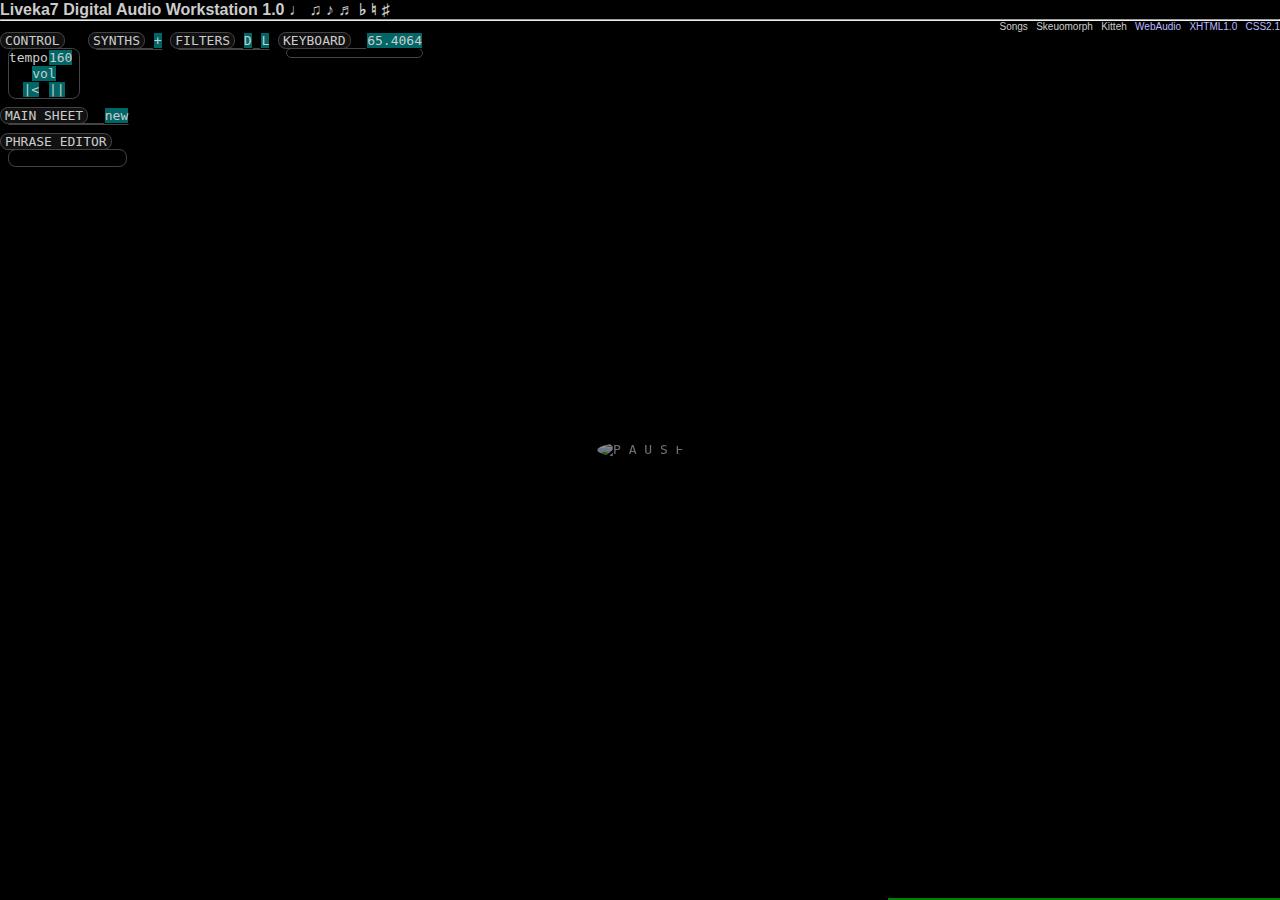
==== commit 349d4138: "DAW2 new part button, TickerTimer handles pause/resume." ====
--- a/daw1.html
+++ b/daw1.html
@@ -2026,6 +2026,7 @@
     .phraseCount() Get number of live phrases.
     .updateBeatMarkers() Update the beat markers
 ******************************************************************************/
+/*
 var Sheet = function () {
   //// Local
   var self = this;
@@ -2136,6 +2137,7 @@
     _phraseReferences.map(function(r) { r.setMarks(BeatInitial, BeatFinal); }); // TODO global var hacks
   }
 } // Sheet
+*/
 
 
 /******************************************************************************
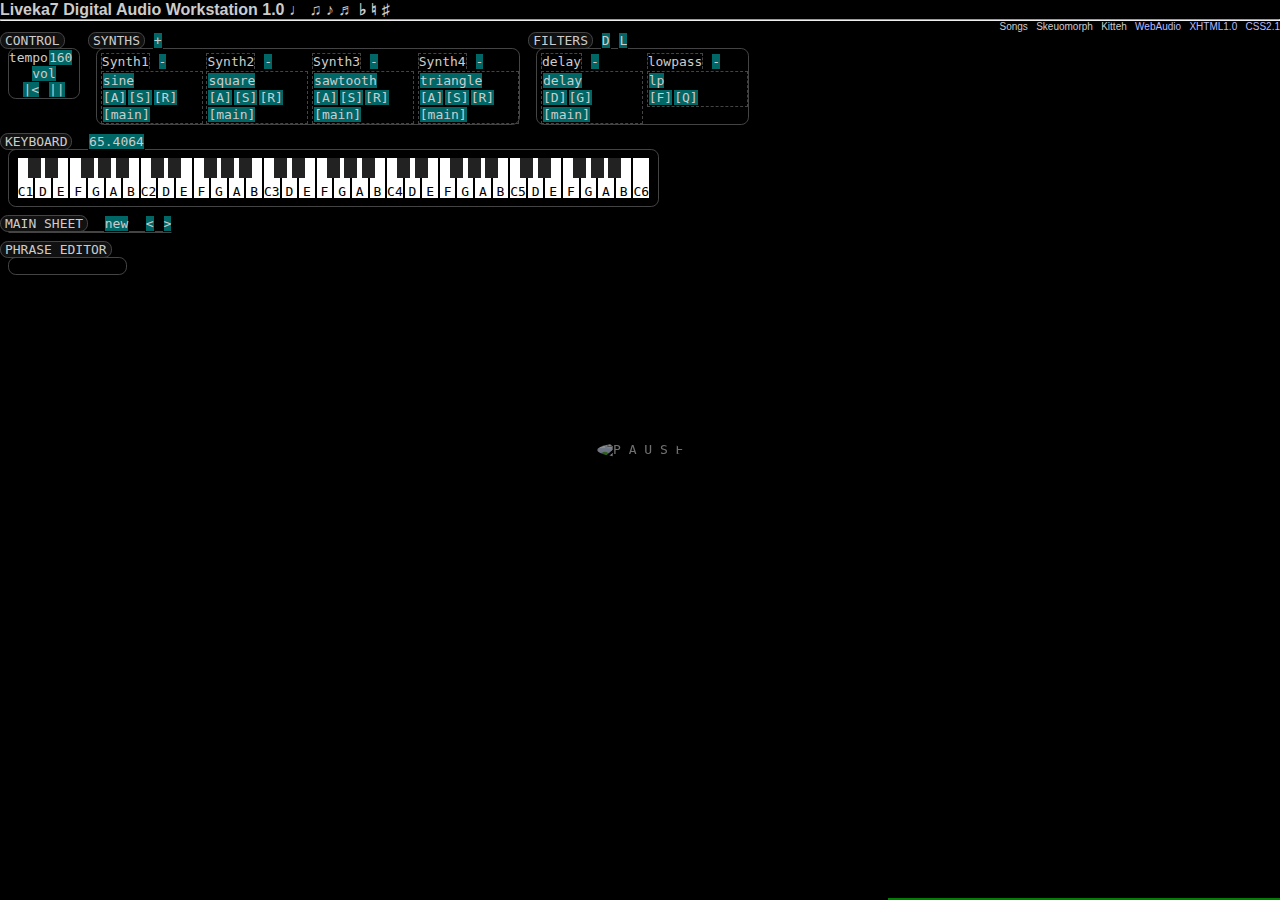
==== commit 0fd9c216: "DAW2 realtime recording" ====
--- a/daw1.html
+++ b/daw1.html
@@ -2026,7 +2026,6 @@
     .phraseCount() Get number of live phrases.
     .updateBeatMarkers() Update the beat markers
 ******************************************************************************/
-/*
 var Sheet = function () {
   //// Local
   var self = this;
@@ -2137,7 +2136,7 @@
     _phraseReferences.map(function(r) { r.setMarks(BeatInitial, BeatFinal); }); // TODO global var hacks
   }
 } // Sheet
-*/
+
 
 
 /******************************************************************************
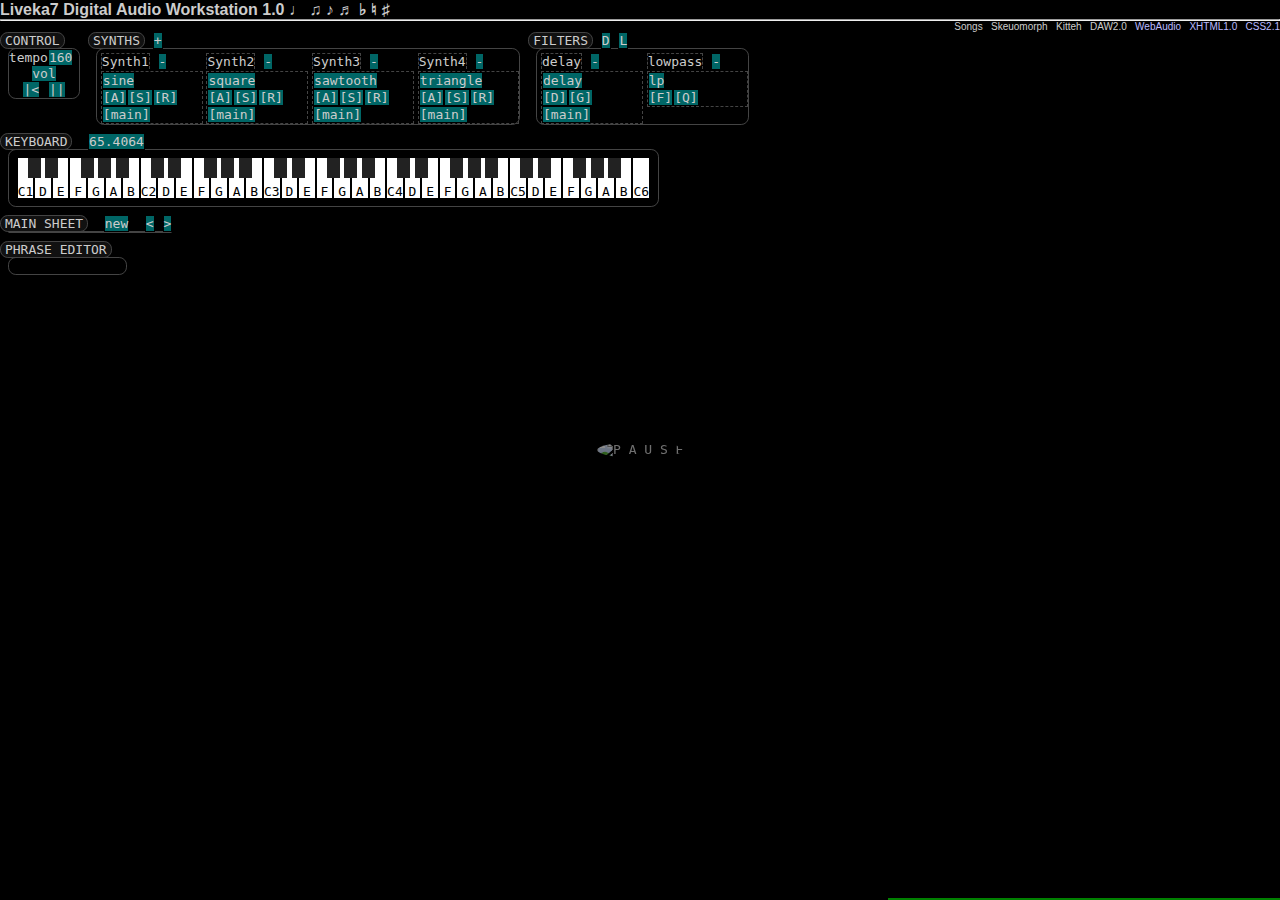
==== commit d6210b19: "cp" ====
--- a/daw1.html
+++ b/daw1.html
@@ -7,7 +7,7 @@
 </head>
 <body Xoncontextmenu="return false;">
 
-<p id="DBx" style="width:30em; background:black; z-index:1; border:solid 1px green; white-space:pre; overflow:auto; max-height:20em; position:fixed; right:0; bottom:0"></p>
+<p id="xDB" style="width:30em; background:black; z-index:1; border:solid 1px green; white-space:pre; overflow:auto; max-height:20em; position:fixed; right:0; bottom:0"></p>
 
 <h1>Liveka7 Digital Audio Workstation 1.0 &#x2669; &#x266b; &#x266a; &#x266c; &#x266d; &#x266e; &#x266f;</h1>
 <hr/>
@@ -20,11 +20,11 @@
      <p onmousedown="window.location.href=window.location.pathname+'?[base64]'">Derezzed</p>
      <p onmousedown="window.location.href=window.location.pathname+'?[base64]'">Drift</p>
      <p onmousedown="window.location.href=window.location.pathname+'?[base64]'">Sugar</p>
-     <p onmousedown="window.location.href=window.location.pathname+'?[base64]'">You</p>
      <hr/>
      <p onmousedown="window.location.href=window.location.pathname+'?[base64]'">Sprint</p>
      <p onmousedown="window.location.href=window.location.pathname+'?[base64]'">Invention19</p>
      <p onmousedown="window.location.href=window.location.pathname+'?[base64]'">HeyHey</p>
+     <p onmousedown="window.location.href=window.location.pathname+'?[base64]'">You</p>
      <p onmousedown="window.location.href=window.location.pathname+'?[base64]'">Goth</p>
      <p onmousedown="window.location.href=window.location.pathname+'?[base64]'">Smooth</p>
      <p onmousedown="window.location.href=window.location.pathname+'?[base64]'">Sneakers</p>
@@ -38,10 +38,12 @@
      <p onmousedown="window.location.href=window.location.pathname+'?[base64]'">lo-fi</p>
      <p onmousedown="window.location.href=window.location.pathname+'?[base64]'">rose</p>
      <p onmousedown="window.location.href=window.location.pathname+'?[base64]'">Area431</p>
+     <p onmousedown="window.location.href=window.location.pathname+'?[base64]'">Casual</p>
    </div>
  </div>
  <a onmousedown="popupToggle('skeuomorph')">Skeuomorph</a>
  <a onmousedown="popupToggle('pauseicon')">Kitteh</a>
+ <a onmousedown="window.location.href='https://shroom.dv8.org/daw/daw2.html'+window.location.search">DAW2.0</a>
  <a href="http://webaudio.github.io/web-audio-api/">WebAudio</a>
  <a href="http://validator.w3.org/check/referer">XHTML1.0</a>
  <a href="http://jigsaw.w3.org/css-validator/check/referer/">CSS2.1</a>
@@ -141,6 +143,8 @@
 
 var ctx = (window.AudioContext && new window.AudioContext()) || 
           (window.webkitAudioContext && new window.webkitAudioContext());
+var log = console.log.bind(console);
+var Z = null;
 
 /******************************************************************************
   Debug message console and error checking
@@ -663,9 +667,9 @@
   var _highlightColor = "#f8f"
 
   // Helpers to play and set and unset key's high-light
-  var _setHighlightAndPlay = function(key) {
+  var _setHighlightAndPlay = function(key, vel) {
     self.highlight(key, _highlightColor); // Set current key high-light
-    IBC([id, key]); // Notify listeners a key was pressed  ["piano1", 12]
+    IBC([id, key, vel]); // Notify listeners a key was pressed  ["piano1", 12]
   }
   var _unsetHighlight = function(key) {
     self.unhighlight(key, _highlightColor);
@@ -734,12 +738,13 @@
     i = stk.length;
     _keysDOM[key].style.backgroundColor = (0 < i) ? stk[i-1] : "";
   }
-  this.midi = function (event) {
-    var d = event.data;
-    var c = d[0];
-    var k = d[1];
-    if ((144 <= c) && (c<=159) && (0 <= k) && (k < keyCount)) {
-      if (d[2]==0) { _unsetHighlight(k); } else { _setHighlightAndPlay(k); }
+  this.midi = function (key, vel) {
+    if ((0 <= key) && (key < keyCount)) {
+      if (0 == vel) {
+        _unsetHighlight(key);
+      } else {
+        _setHighlightAndPlay(key, vel);
+      }
     }
   }
 } // PianoKeyboard 
@@ -1040,7 +1045,7 @@
   }
 
   var _keyboardMessageHandler = function (m) {
-    _play(m[1], 1.0, 0);
+    _play(m[1], (m[2]||0x7f)/0x7f, 0);
   }
 
   _nameDOM.onmousedown = function () {
@@ -1067,20 +1072,12 @@
   this.play = _play;
   this.wave = function () { return _waveformIdx; }
   this.waveform = function () { return _waveforms[_waveformIdx]; }
-  var _lastKey = -1;
-  this.highlight = function (key) {
-      keyboard.unhighlight(_lastKey, color); // Remove last high-light
-      keyboard.highlight(key, color); // Set new high-light
-      _lastKey = key
-  };
-  this.unhighlight = function () {
-    keyboard.unhighlight(_lastKey, color); // Remove last high-light
-  };
   this.connect = function(d) {
     _destination = d;
     _output.innerText = Destinations.name(Destinations.index(d));
   };
   this.destination = function () { return _destination; };
+  this.keyboard = keyboard;
 } // Synthesizer
 
 
@@ -1464,6 +1461,19 @@
       this.play(_tick, when + (t * BeatDuration / subBeatCount)); // Play each tick's note in succeeding tick durations.
     }
   }
+  var _lastKey = -1;
+  this.highlight = function (key) {
+    let keyboard = playable.keyboard;
+    let color = playable.color;
+    keyboard.unhighlight(_lastKey, color); // Remove last high-light
+    keyboard.highlight(key, color); // Set new high-light
+    _lastKey = key
+  };
+  this.unhighlight = function () {
+    let keyboard = playable.keyboard;
+    let color = playable.color;
+    keyboard.unhighlight(_lastKey, color); // Remove last high-light
+  };
 } // Part
 
 /******************************************************************************
@@ -1550,7 +1560,7 @@
   _newSynthPart.onmousedown = function () {
     var s;
     if (0 == document.getElementById('synths').children.length) {
-      s = new Synthesizer(ctx, false, 1, keyboard, "#84f");
+      s = new Synthesizer(ctx, false, 1, keyboard, "#f4f");
       document.getElementById('synths').appendChild(s.element);
     } else {
       s = Synthesizers[0];
@@ -2322,11 +2332,13 @@
   } else if (1 == next) { // Synthesizer
     DB("LK3 Synth...");
     label = gs.nextString(gs.nextByte());
-    var synth = new Synthesizer(ctx, label, gs.nextByte(), keyboard, "#84f");
-    if (!Synthesizer0) Synthesizer0 = synth;
-    else if (!Synthesizer1) Synthesizer1 = synth;
-    else if (!Synthesizer2) Synthesizer2 = synth;
-    else if (!Synthesizer3) Synthesizer3 = synth;
+    var synth;
+    if (!Synthesizer0) Synthesizer0 = synth = new Synthesizer(ctx, label, gs.nextByte(), keyboard, "#44f");
+    else if (!Synthesizer1) Synthesizer1 = synth = new Synthesizer(ctx, label, gs.nextByte(), keyboard, "#4f4");
+    else if (!Synthesizer2) Synthesizer2 = synth = new Synthesizer(ctx, label, gs.nextByte(), keyboard, "#f44");
+    else if (!Synthesizer3) Synthesizer3 = synth = new Synthesizer(ctx, label, gs.nextByte(), keyboard, "#4ff");
+    else synth = new Synthesizer(ctx, label, gs.nextByte(), keyboard, "#ff4");
+
     document.getElementById('synths').appendChild(synth.element);
     gs.nextByte(); // Ignore volume for now
     synth.attSet(gs.nextByte());
@@ -2516,11 +2528,12 @@
   while (null != (next = gs.nextByte()))
   if (0 == next) { // Synthesizer
     label = gs.nextString(gs.nextByte());
-    var synth = new Synthesizer(ctx, label, gs.nextByte(), keyboard, "#84f");
-    if (!Synthesizer0) Synthesizer0 = synth;
-    else if (!Synthesizer1) Synthesizer1 = synth;
-    else if (!Synthesizer2) Synthesizer2 = synth;
-    else if (!Synthesizer3) Synthesizer3 = synth;
+    var synth;
+    if (!Synthesizer0) Synthesizer0 = synth = new Synthesizer(ctx, label, gs.nextByte(), keyboard, "#44f");
+    else if (!Synthesizer1) Synthesizer1 = synth = new Synthesizer(ctx, label, gs.nextByte(), keyboard, "#4f4");
+    else if (!Synthesizer2) Synthesizer2 = synth = new Synthesizer(ctx, label, gs.nextByte(), keyboard, "#f44");
+    else if (!Synthesizer3) Synthesizer3 = synth = new Synthesizer(ctx, label, gs.nextByte(), keyboard, "#4ff");
+    else synth = new Synthesizer(ctx, label, gs.nextByte(), keyboard, "#ff4");
     document.getElementById('synths').appendChild(synth.element);
     gs.nextByte(); // Ignore volume for now
     synth.attSet(gs.nextByte());
@@ -3015,12 +3028,12 @@
         part.elementName.style.color = part.playable.color // Update part name's high-light every tick
 
         if (part.playable instanceof Synthesizer) { // Highlight this part's keyboard with it's synth's color
-          part.playable.highlight(part.key(tick));
+          part.highlight(part.key(tick));
         }
       } else {
         part.elementName.style.color = "" // Unhighlight part's name every tick
         if (part.playable instanceof Synthesizer) { // Unhighlight this part's keyboard highlight (if any)
-          part.playable.unhighlight();
+          part.unhighlight();
         }
       }
     }
@@ -3336,7 +3349,7 @@
   Sheet0 = new Sheet(); // Global sheet object
 
   document.getElementById('addsynth').onmousedown = function () { 
-    var s = new Synthesizer(ctx, false, 1, keyboard, "#84f");
+    var s = new Synthesizer(ctx, false, 1, keyboard, "#44f");
     document.getElementById('synths').appendChild(s.element);
   }
 
@@ -3358,7 +3371,31 @@
 
   // MIDI fun
   function onMIDISuccess( m ) {
-    m.inputs.forEach(function(e){e.onmidimessage=function(e){keyboard.midi(e);};});
+    DB("MIDI success" + m);
+    m.inputs.forEach( (e)=>{
+      e.onmidimessage = (e)=>{
+        log([...e.data].map((e)=>e.toString(16)));
+        var d = e.data;
+        var cmd     = d[0] >> 4;
+        var channel = d[0] & 0xf;
+        switch (cmd) {
+        case 0x9:
+          keyboard.midi(d[1], d[2]); // key vel
+          break;
+        case 0xb:
+          switch (d[1]) {
+          case 1: // mod wheel
+            //log("mod wheel");
+            Destinations[2].setParams([d[2]/0x7f,0]);
+            break;
+          case 7: // main vol
+            Volume = d[2]/0x7f;
+            break;
+          }
+          break;
+        }
+      }
+    } );
   }
 
   function onMIDIFailure(msg) { DB("MIDI "+msg ); }
@@ -3383,9 +3420,10 @@
   // LiveKa7 v2
   restoreSongLK2(keyboard, drumKit);
 
+
   // LiveKa7 v1
   if (!Synthesizer0) {
-    Synthesizer0 = new Synthesizer(ctx, false, 0, keyboard, "#84f");
+    Synthesizer0 = new Synthesizer(ctx, false, 0, keyboard, "#44f");
     document.getElementById('synths').appendChild(Synthesizer0.element);
   }
 
@@ -3395,12 +3433,12 @@
   }
 
   if (!Synthesizer2) {
-    Synthesizer2 = new Synthesizer(ctx, false, 2, keyboard, "#44f");
+    Synthesizer2 = new Synthesizer(ctx, false, 2, keyboard, "#f44");
     document.getElementById('synths').appendChild(Synthesizer2.element);
   }
 
   if (!Synthesizer3) {
-    Synthesizer3 = new Synthesizer(ctx, false, 3, keyboard, "#84f");
+    Synthesizer3 = new Synthesizer(ctx, false, 3, keyboard, "#4ff");
     document.getElementById('synths').appendChild(Synthesizer3.element);
   }
   restoreSongLK1(keyboard, drumKit);
